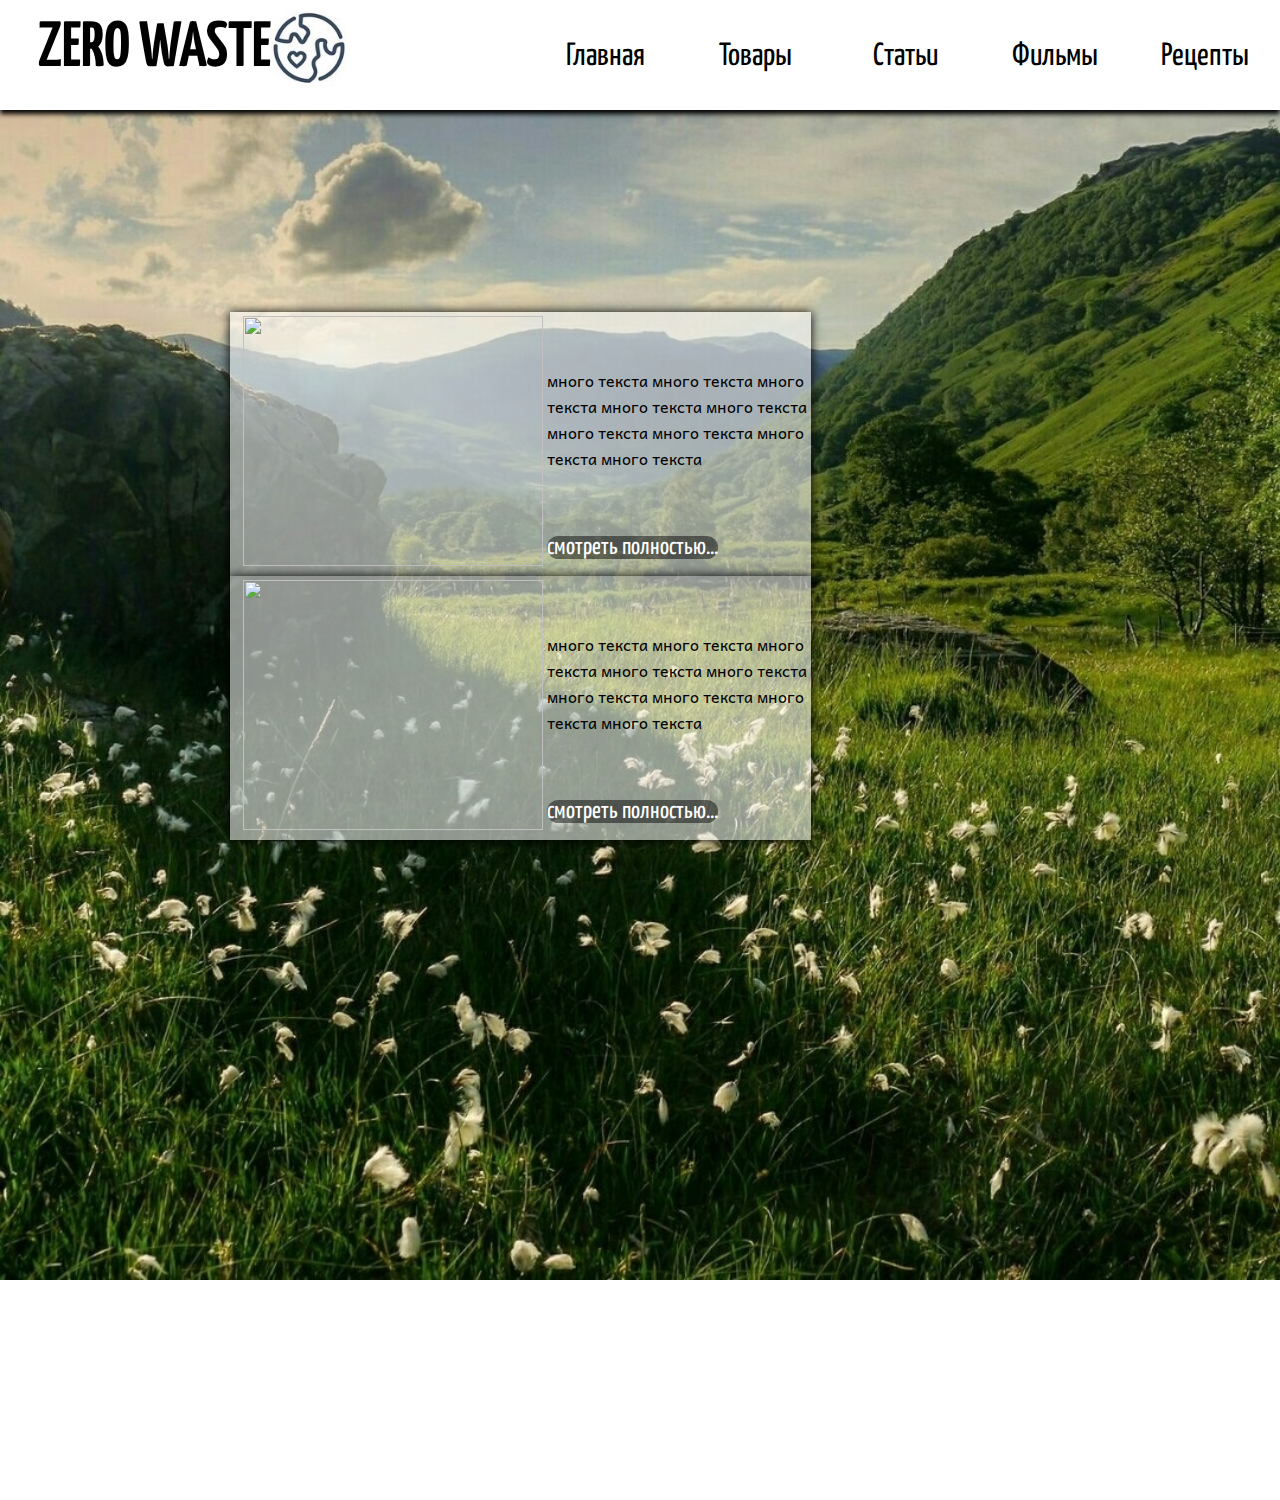
==== article.html @ 6ca11d9e "2" ====
<!DOCTYPE html>
<html>
<head>
	<title>
	ZERO WASTE
	</title>
	<link rel="shortcut icon" href="img/logo.jpg">
	<link rel="stylesheet" type="text/css" href="css/style.css">
</head>
<body>
	<header>
		<div id="heads">
			<span id="zwest">
				ZERO WASTE
			</span>
			<img src="img/logo.jpg" id="logop" width="80" height="80">
			<a id="button123" href="">
				Рецепты
			</a>
			<a id="button123" href="">
				Фильмы
			</a>
			<a id="button123" href="article.html">
				Статьи
			</a>
			<a id="button123" href="shop.html">
				Товары
			</a>
			<a id="button123" href="index.html">
				Главная
			</a>
		</div>
	</header>
<div id="bacground4">	
	<div id="article">
           <center>
	           <table id="tubl">
	           	<tr>
	           		<td id="tdshka" >
	            		<table>
	               			<tr><td rowspan="4" width="300px" height="250px">
	               					<img width="300" height="250" src="https://images.pexels.com/photos/2078475/pexels-photo-2078475.jpeg?auto=compress&cs=tinysrgb&dpr=2&h=650&w=940">
	               				</td>
	               			</tr>
	              			<tr>
	              			</tr>
	              			<tr>
	              				<td height="40%">много текста много текста много<br>
				            текста много текста много текста<br>
				            много текста много текста много<br>
				            текста много текста 
				        		</td>
				        	</tr>
				            <tr>
				            	<td>
				            	<a href="article/article1.html" id="za1">смотреть полностью...</a>
				            	</td>
				            </tr>
			           </table>
			        </td>
			        <td id="tdshka" >
			        	<table>
	               			<tr><td rowspan="4" width="300px" height="250px">
	               					<img width="300" height="250" src="https://images.pexels.com/photos/2078475/pexels-photo-2078475.jpeg?auto=compress&cs=tinysrgb&dpr=2&h=650&w=940">
	               				</td>
	               			</tr>
	              			<tr>
	              			</tr>
	              			<tr>
	              				<td height="40%">много текста много текста много<br>
				            текста много текста много текста<br>
				            много текста много текста много<br>
				            текста много текста 
				        		</td>
				        	</tr>
				            <tr>
				            	<td>
				            	<a href="article/article1.html" id="za1">смотреть полностью...</a>
				            	</td>
				            </tr>
			           </table>
			        </td>
			    </tr>
	       		</table>
           </center>
       </div>
</div>




<script>
	document.write('<script src="http://' + (location.host || 'localhost').split(':')[0] + ':35729/livereload.js?snipver=1"></' + 'script>')
</script>
</body>
</html>
---- css/style.css ----
@import url('https://fonts.googleapis.com/css?family=Yanone+Kaffeesatz:400,700');
@import url('https://fonts.googleapis.com/css?family=Andika&subset=cyrillic');
html,body{
	margin: 0px;
	padding: 0px;
	font-family: Yanone Kaffeesatz;
}
a{
	font-family: Yanone Kaffeesatz;
	text-decoration: none;
}
/*  ШАПКА   */
#heads{
	float: left;
	height: 110px;
	background-color: white;
	width: 100%;
	box-shadow: 0px 4px 5px black;
}
#zwest{
	float: left;
	margin-left: 3%;
	margin-top: 1.31%;
	margin-bottom: 1%;
	font-size: 4em;
	color:black;
	font-family: Yanone Kaffeesatz;
	font-weight: 700;
	text-decoration: none;
}
#button123{
	float: right;
	text-align: center;
	color:black;
	font-size: 2em;
	width: 150px;
	margin-top: 30px;
	text-decoration: none;
	transition: all.3s ease;
	padding-top: 10px;
	padding-bottom: 10px;
}
#button123:hover{
	text-shadow:  0 0 2px black;
	margin-top: 20px;
	background-color: black;
	color: white;
	font-size: 3em;
	border-radius: 50px;
}
#logop{
	margin-top: 10px;
}
/*  ШАПКА END   */


/* INDEX */
#sc1{
	width: 100%;
}
/* INDEX END */



/* SHOP */

#sop{
	float: left;
	margin-top: 20px;
	margin-bottom: 50px;
	margin-left: 40%;
	text-align: center;
	font-size: 3em;
	font-family: Yanone Kaffeesatz;
	background-color: #FFFFFFFF;
	padding-right: 50px;
	padding-left: 50px;
	padding-top: 20px;
	padding-bottom: 15px;
	border-radius: 50px;

}
#tab1{
	margin-left: 10px;
	margin-right:10px;
	margin-bottom:100px;
}
#by{
	width: 100%;
	background-image: url(../img/bg3.jpg);
	background-repeat: repeat-x;
	background-size: 100%;
}
/* SHOP END */

/* ARTICLE */
#article{
	float:left;
	margin-left: 10%;
	margin-top: 200px;
}
#bacground4{
	width: 100%;
	height: 1500px;
	background-image: url(../img/bg3.jpg);
	background-repeat: repeat-x;
	background-size: 100%;
}
#tdshka{
	float: left;
	box-shadow: 0px 0px 10px black;
	background-color: #FFFFFF8E;
	padding-left: 10px;
	font-family: Andika;
	margin-right: 150px;
}
#za1{
	font-size: 1.5em;
	color: white;
	background-color: #00000079;
	border-radius: 20px;
	transition: all.4s ease;
}
#za1:hover{
	background-color: black;
	box-shadow: 0 0 10px black;
}
#artl{
	margin-top: 10%;
	float: left;
}
#tubl{
	margin-left: 100px;
}
/* ARTICLE END */
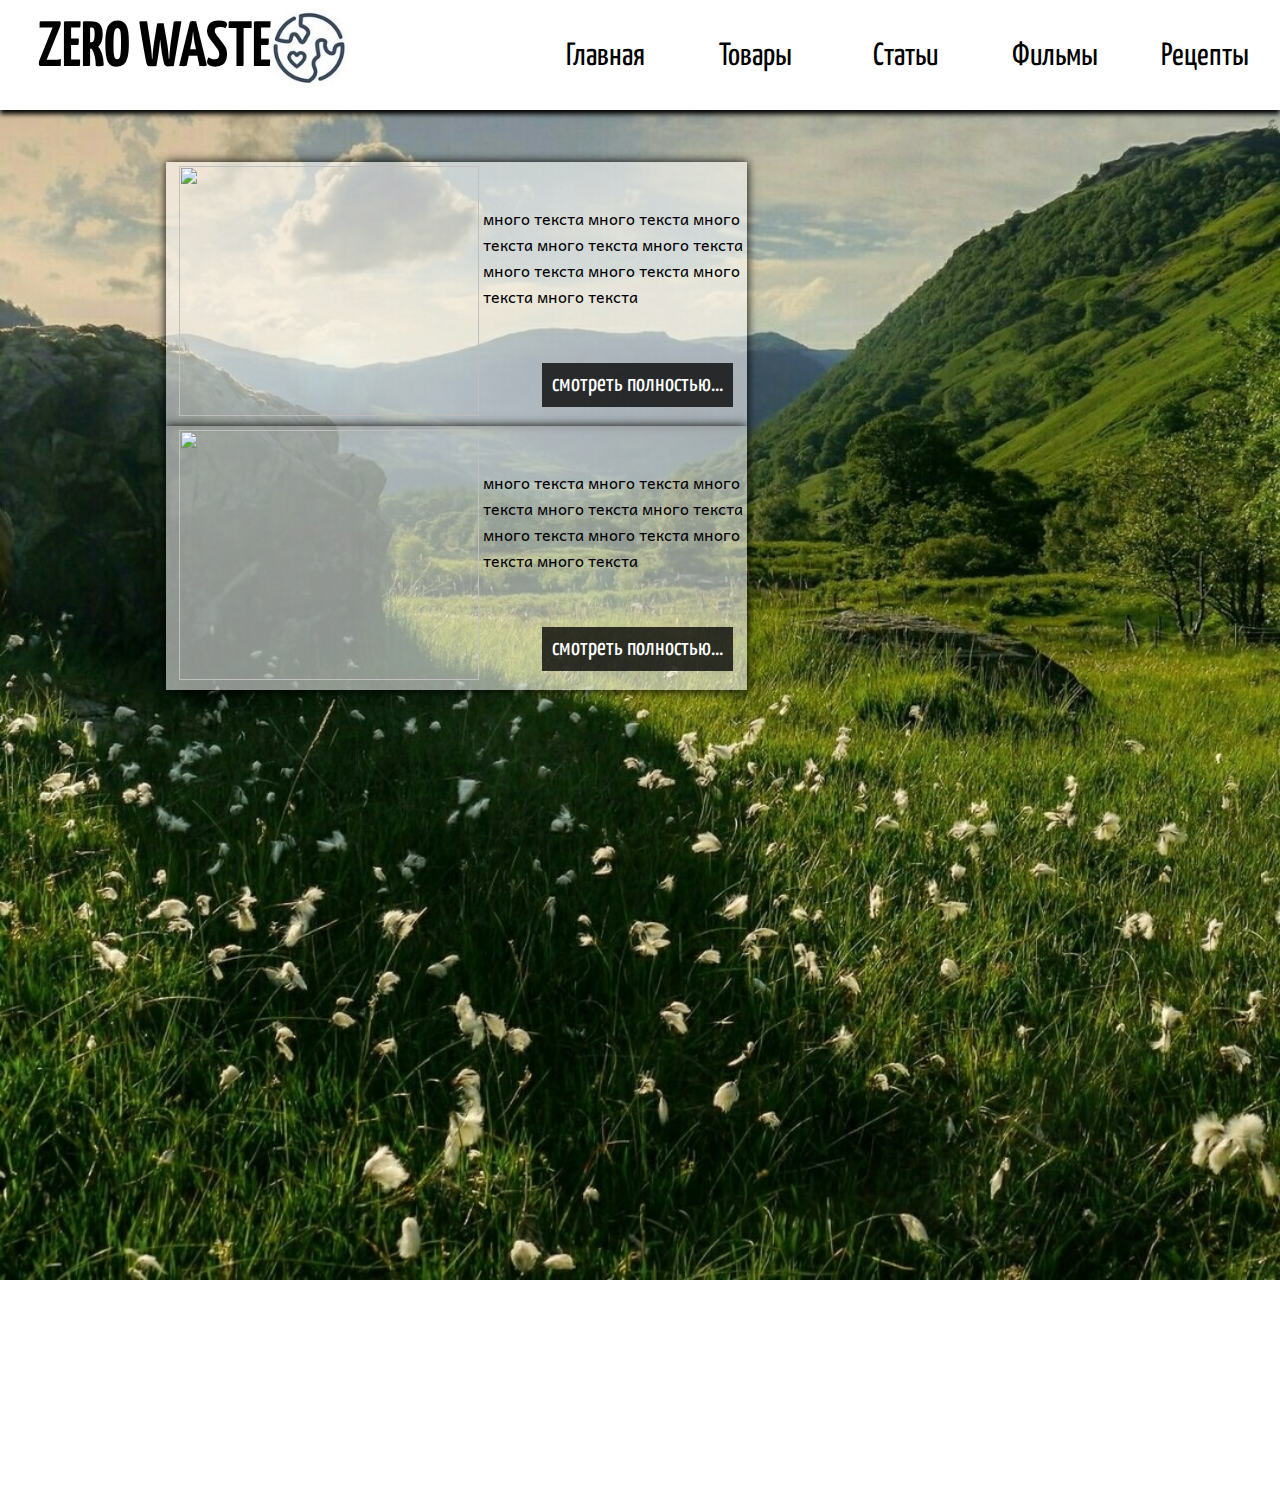
==== commit d3944f8c: "цй" ====
--- a/article.html
+++ b/article.html
@@ -33,8 +33,7 @@
 	</header>
 <div id="bacground4">	
 	<div id="article">
-           <center>
-	           <table id="tubl">
+	        <table id="tubl">
 	           	<tr>
 	           		<td id="tdshka" >
 	            		<table>
@@ -81,8 +80,7 @@
 			           </table>
 			        </td>
 			    </tr>
-	       		</table>
-           </center>
+	       	</table>
        </div>
 </div>
 
--- a/css/style.css
+++ b/css/style.css
@@ -9,7 +9,7 @@
 	font-family: Yanone Kaffeesatz;
 	text-decoration: none;
 }
-/*  ШАПКА   */
+/*--------------------------------------------  ШАПКА  -------------------------------------------- */
 #heads{
 	float: left;
 	height: 110px;
@@ -46,23 +46,41 @@
 	background-color: black;
 	color: white;
 	font-size: 3em;
-	border-radius: 50px;
 }
 #logop{
 	margin-top: 10px;
 }
-/*  ШАПКА END   */
+/*--------------------------------------------  ШАПКА END --------------------------------------------  */
 
 
-/* INDEX */
+/*-------------------------------------------- INDEX --------------------------------------------*/
 #sc1{
+	height: 2000px;
 	width: 100%;
+	background-repeat: no-repeat;
+	background-image: url(../img/bg2.jpg);
+	background-attachment: fixed;
+	background-size: 100%;
+}
+#txt{
+	float: left;
+	margin-left: 5%;
+	margin-right: 30%;
+	margin-top: 2%;
+	color: black;
+	font-size: 2.5em;
+	background-color: #FFFFFFA8;
+	padding-left: 50px;
+	padding-right: 50px;
+	padding-top: 50px;
+	padding-bottom: 50px;
+	line-height: 50px;
 }
 /* INDEX END */
 
 
 
-/* SHOP */
+/* -------------------------------------------- SHOP --------------------------------------------*/
 
 #sop{
 	float: left;
@@ -78,32 +96,70 @@
 	padding-top: 20px;
 	padding-bottom: 15px;
 	border-radius: 50px;
+}
+#simg{
 
-}
-#tab1{
-	margin-left: 10px;
-	margin-right:10px;
-	margin-bottom:100px;
 }
 #by{
 	width: 100%;
-	background-image: url(../img/bg3.jpg);
+	background-image: url(https://pp.userapi.com/c850216/v850216713/12196d/rXlt5bUlhfw.jpg);
 	background-repeat: repeat-x;
+	background-attachment: fixed;
 	background-size: 100%;
 }
-/* SHOP END */
+#stxt{
+	text-align: right;
+}
+#Opi{
+	text-decoration:underline;
+	margin-left: 40px;
+	font-weight: bold;
+	font-size: 1.5em;
+}
+#Std{
+	margin-top: 50px;
+	float: left;
+	width:45%;
+	height: auto;
+	color: black;
+	font-weight: bolder;
+	margin-right: 10%;
+	box-shadow: 0px 0px 10px black;
+	background-color: #FFFFFFAD;
+	padding-left: 10px;
+	font-family: Andika;
+	font-size: 1.3em;
+	line-height: 25px;
+	margin-right: 50px;
+}
+#Sa1{
+	float: right;
+	font-size: 1.5em;
+	font-weight: normal;
+	color: white;
+	background-color: #000000C4;
+	transition: all.2s ease;
+	padding: 10px;
+	margin-right: 10px;
+	margin-bottom: 10px;
+}
+#Sa1:hover{
+	background-color: #000000FF;
+}
+/* -------------------------------------------- SHOP END -------------------------------------------- */
 
-/* ARTICLE */
+/*-------------------------------------------- ARTICLE --------------------------------------------*/
 #article{
 	float:left;
-	margin-left: 10%;
-	margin-top: 200px;
+	margin-left: 5%;
+	margin-top: 50px;
 }
 #bacground4{
 	width: 100%;
 	height: 1500px;
 	background-image: url(../img/bg3.jpg);
 	background-repeat: repeat-x;
+	background-attachment: fixed;
 	background-size: 100%;
 }
 #tdshka{
@@ -112,18 +168,21 @@
 	background-color: #FFFFFF8E;
 	padding-left: 10px;
 	font-family: Andika;
-	margin-right: 150px;
+	margin-right: 100px;
 }
 #za1{
+	float: right;
 	font-size: 1.5em;
+	font-weight: normal;
 	color: white;
-	background-color: #00000079;
-	border-radius: 20px;
-	transition: all.4s ease;
+	background-color: #000000C4;
+	transition: all.2s ease;
+	padding: 10px;
+	margin-right: 10px;
+	margin-bottom: 0px;
 }
 #za1:hover{
-	background-color: black;
-	box-shadow: 0 0 10px black;
+	background-color: #000000FF;
 }
 #artl{
 	margin-top: 10%;
@@ -132,4 +191,4 @@
 #tubl{
 	margin-left: 100px;
 }
-/* ARTICLE END */+/* -------------------------------------------- ARTICLE END --------------------------------------------*/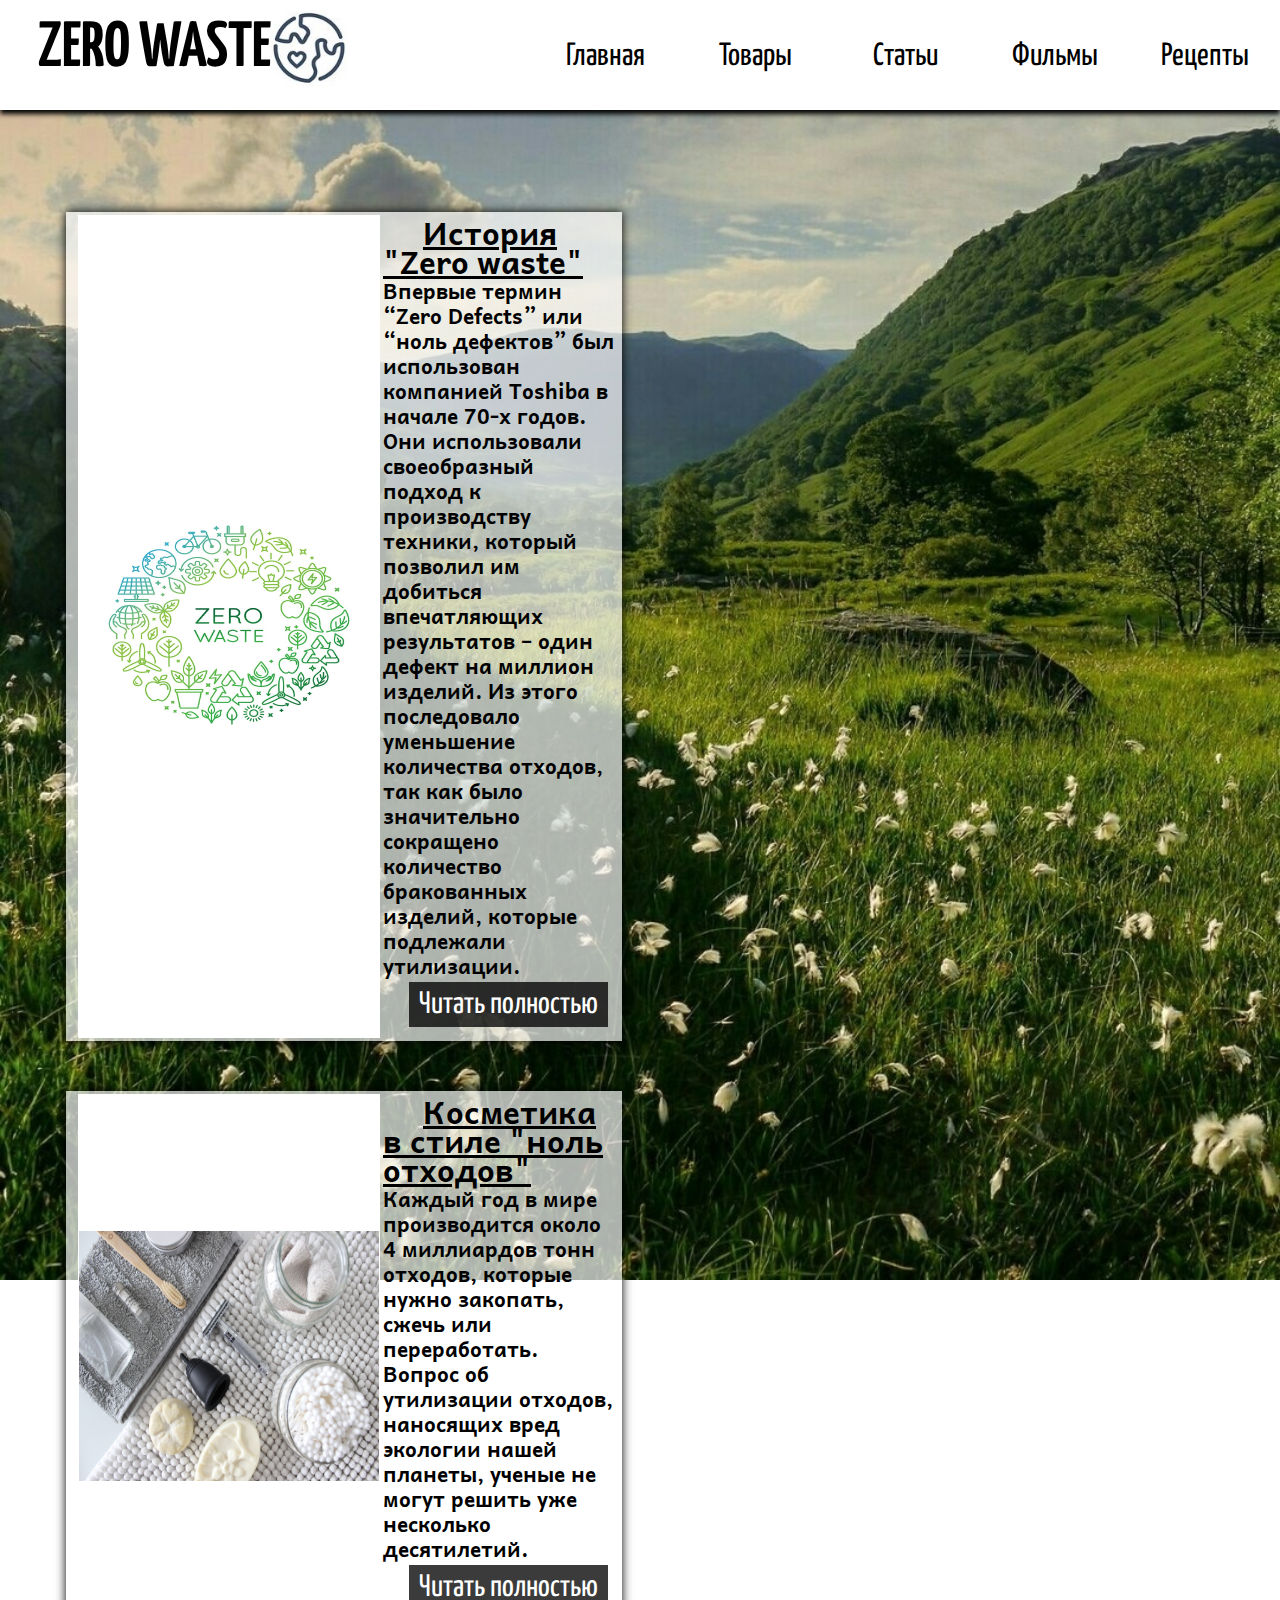
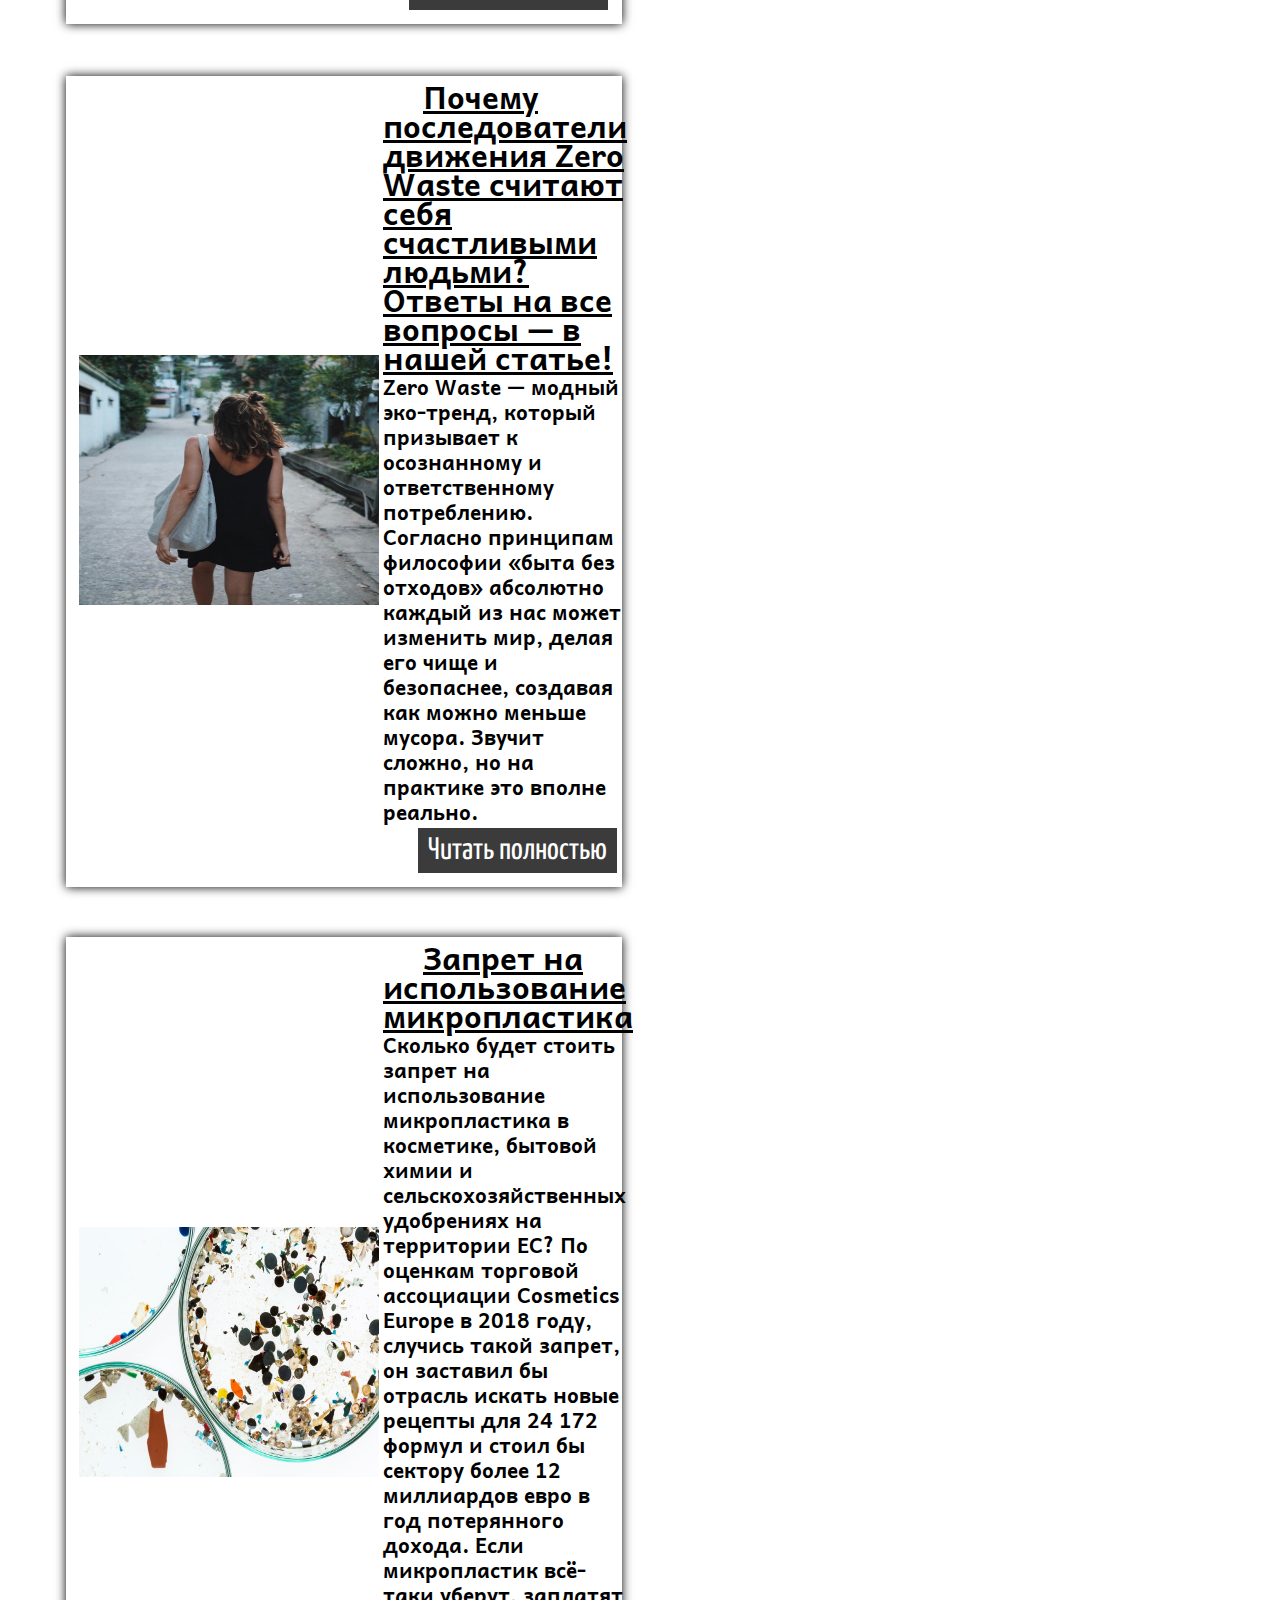
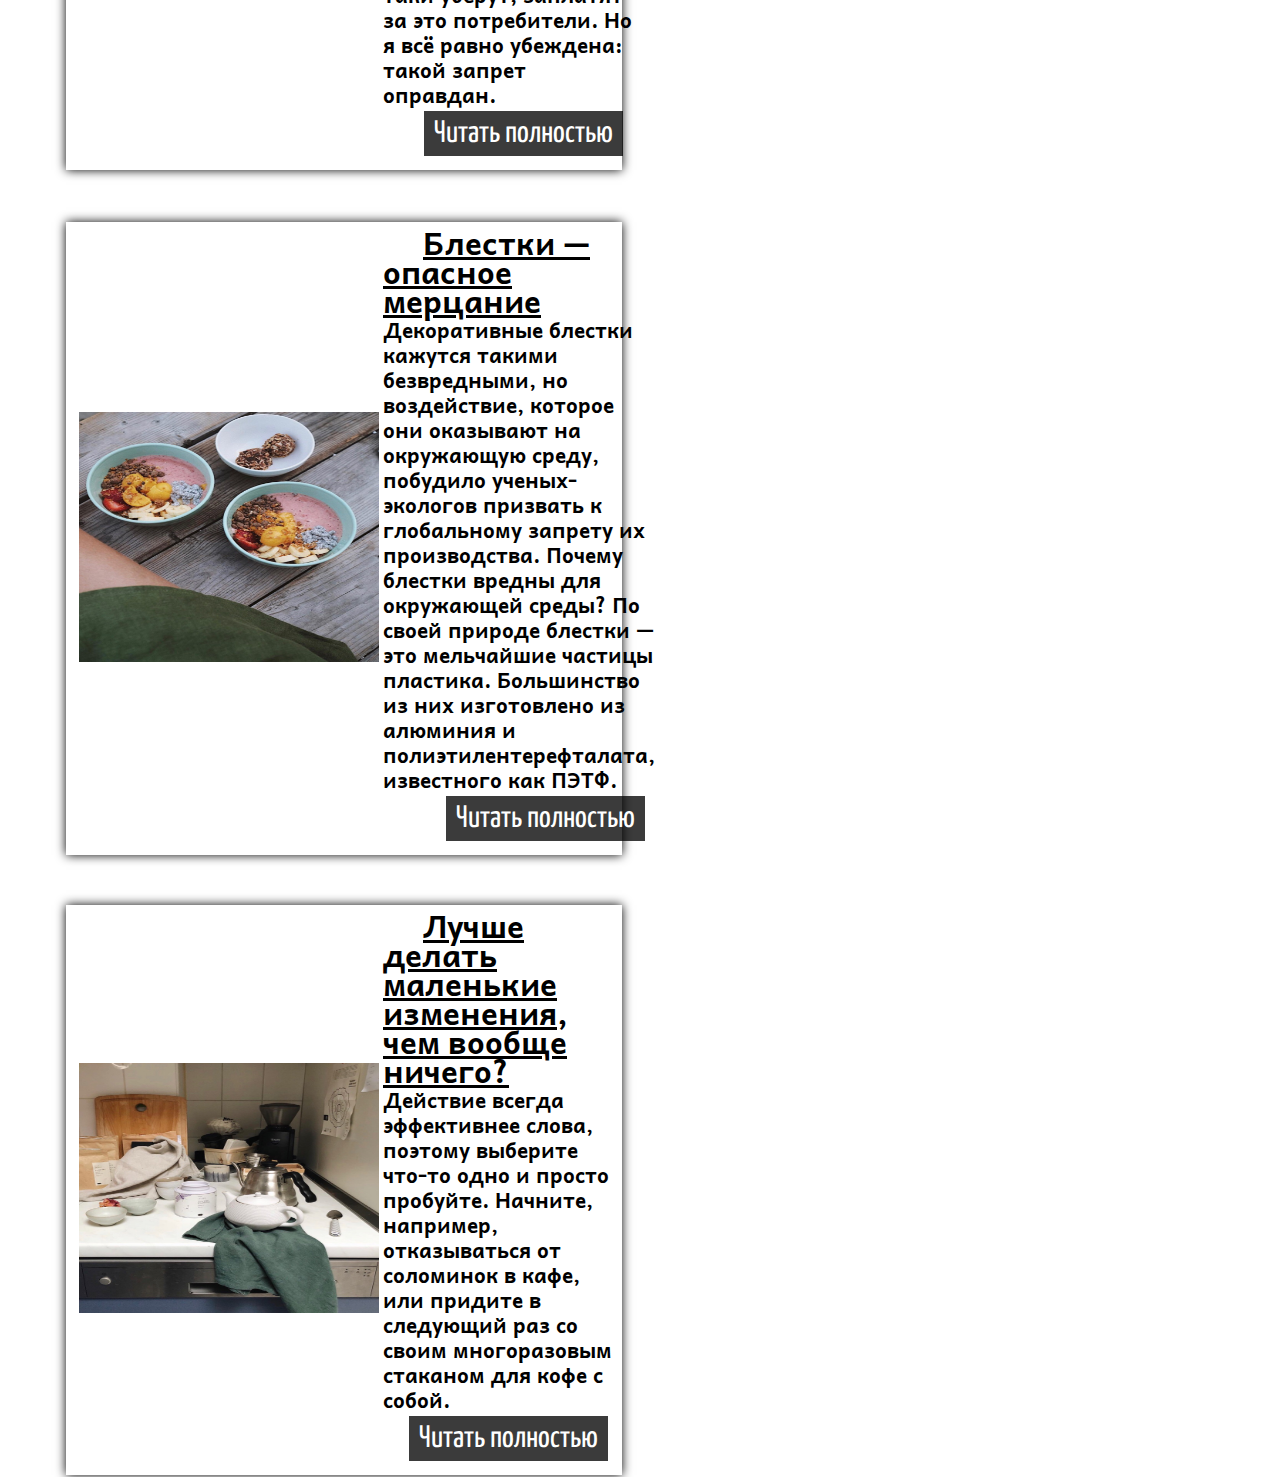
==== commit 9211aaab: "21" ====
--- a/article.html
+++ b/article.html
@@ -33,54 +33,161 @@
 	</header>
 <div id="bacground4">	
 	<div id="article">
+		<center>
 	        <table id="tubl">
 	           	<tr>
-	           		<td id="tdshka" >
+	           		<td id="Std" >
 	            		<table>
-	               			<tr><td rowspan="4" width="300px" height="250px">
-	               					<img width="300" height="250" src="https://images.pexels.com/photos/2078475/pexels-photo-2078475.jpeg?auto=compress&cs=tinysrgb&dpr=2&h=650&w=940">
-	               				</td>
-	               			</tr>
-	              			<tr>
-	              			</tr>
-	              			<tr>
-	              				<td height="40%">много текста много текста много<br>
-				            текста много текста много текста<br>
-				            много текста много текста много<br>
-				            текста много текста 
-				        		</td>
-				        	</tr>
-				            <tr>
-				            	<td>
-				            	<a href="article/article1.html" id="za1">смотреть полностью...</a>
-				            	</td>
-				            </tr>
-			           </table>
-			        </td>
-			        <td id="tdshka" >
+	               			<tr>
+	               				<td rowspan="4" id="Simg">
+	               					<img width="300" height="250" src="article/img/art1.jpg">
+	               				</td>
+	               			</tr>
+	              			<tr>
+	              			</tr>
+	              			<tr>
+	              				<td height="80%"  id="SStd">
+	              					
+	              					<span id="Opi">История "Zero waste"</span>
+	              					<br>
+										Впервые термин “Zero Defects” или “ноль дефектов” был использован компанией Toshiba в начале 70-х годов. Они использовали своеобразный подход к производству техники, который позволил им добиться впечатляющих результатов – один дефект на миллион изделий. Из этого последовало уменьшение количества отходов, так как было значительно сокращено количество бракованных изделий, которые подлежали утилизации.
+				        		</td>
+				        	</tr>
+				            <tr>
+				            	<td>
+				            	<a href="article/article1.html" id="Sa1">Читать полностью</a>
+				            	</td>
+				            </tr>
+			           </table>
+			        </td>
+			        <td id="Std" >
 			        	<table>
-	               			<tr><td rowspan="4" width="300px" height="250px">
-	               					<img width="300" height="250" src="https://images.pexels.com/photos/2078475/pexels-photo-2078475.jpeg?auto=compress&cs=tinysrgb&dpr=2&h=650&w=940">
-	               				</td>
-	               			</tr>
-	              			<tr>
-	              			</tr>
-	              			<tr>
-	              				<td height="40%">много текста много текста много<br>
-				            текста много текста много текста<br>
-				            много текста много текста много<br>
-				            текста много текста 
-				        		</td>
-				        	</tr>
-				            <tr>
-				            	<td>
-				            	<a href="article/article1.html" id="za1">смотреть полностью...</a>
+	               			<tr><td rowspan="4"  id="Simg">
+	               					<img width="300" height="250" src="article/img/art2.jpg">
+	               				</td>
+	               			</tr>
+	              			<tr>
+	              			</tr>
+	              			<tr>
+	              				<td height="80%"  id="SStd" >
+								
+	              				<span id="Opi">Косметика в стиле "ноль отходов" </span>
+	              				<br>
+	              				Каждый год в мире производится около 4 миллиардов тонн отходов, которые нужно закопать, сжечь или переработать. Вопрос об утилизации отходов, наносящих вред экологии нашей планеты, ученые не могут решить уже несколько десятилетий.
+				        		</td>
+				        	</tr>
+				            <tr>
+				            	<td>
+				            	<a href="article/article2.html" id="Sa1">Читать полностью</a>
+				            	</td>
+				            </tr>
+			           </table>
+			        </td>
+			    </tr>
+			    <tr>
+	           		<td id="Std" >
+	            		<table>
+	               			<tr><td rowspan="4"  id="Simg">
+	               					<img width="300" height="250" src="article/img/art3.jpg">
+	               				</td>
+	               			</tr>
+	              			<tr>
+	              			</tr>
+	              			<tr>
+	              				<td height="80%"  id="SStd">
+	              				
+								<span id="Opi">Почему последователи движения Zero Waste считают себя счастливыми людьми? Ответы на все вопросы — в нашей статье!</span>
+								<br>
+								Zero Waste — модный эко-тренд, который призывает к осознанному и ответственному потреблению. Согласно принципам философии «быта без отходов» абсолютно каждый из нас может изменить мир, делая его чище и безопаснее, создавая как можно меньше мусора. Звучит сложно, но на практике это вполне реально.
+				        		</td>
+				        	</tr>
+				            <tr>
+				            	<td>
+				            	<a href="article/article3.html" id="Sa1">Читать полностью</a>
+				            	</td>
+				            </tr>
+			           </table>
+			        </td>
+			       <td id="Std" >
+			        	<table>
+	               			<tr><td rowspan="4"  id="Simg">
+	               					<img width="300" height="250" src="article/img/art4.jpg">
+	               				</td>
+	               			</tr>
+	              			<tr>
+	              			</tr>
+	              			<tr>
+	              				<td height="80%" id="SStd">
+	              				
+	              				<span id="Opi">Запрет на использование микропластика </span>
+	              				<br>
+	              				Сколько будет стоить запрет на использование микропластика в косметике, бытовой химии и сельскохозяйственных удобрениях на территории ЕС? 
+ 								По оценкам торговой ассоциации Cosmetics Europe в 2018 году, случись такой запрет, он заставил бы отрасль искать новые рецепты для 24 172 формул и стоил бы сектору более 12 миллиардов евро в год потерянного дохода. Если микропластик всё-таки уберут, заплатят за это потребители. Но я всё равно убеждена: такой запрет оправдан.
+				        		</td>
+				        	</tr>
+				            <tr>
+				            	<td>
+				            	<a href="article/article4.html" id="Sa1">Читать полностью</a>
+				            	</td>
+				            </tr>
+			           </table>
+			        </td>
+			    </tr>
+			    <tr>
+	           		<td id="Std" >
+	            		<table>
+	               			<tr><td rowspan="4"   id="Simg">
+	               					<img width="300" height="250" src="article/img/art5.jpg">
+	               				</td>
+	               			</tr>
+	              			<tr>
+	              			</tr>
+	              			<tr>
+	              				<td height="80%"  id="SStd">
+	              					
+	              				<span id="Opi">Блестки — опасное мерцание</span>
+	              				<br>
+	              				Декоративные блестки кажутся такими безвредными, но воздействие, которое они оказывают на окружающую среду, побудило ученых-экологов призвать к глобальному запрету их производства.
+								Почему блестки вредны для окружающей среды?
+								По своей природе блестки — это мельчайшие частицы пластика. Большинство из них изготовлено из алюминия и полиэтилентерефталата, известного как ПЭТФ.
+
+ 
+				        		</td>
+				        	</tr>
+				            <tr>
+				            	<td>
+				            	<a href="article/article5.html" id="Sa1">Читать полностью</a>
+				            	</td>
+				            </tr>
+			           </table>
+			        </td>
+			       <td id="Std" >
+			        	<table>
+	               			<tr><td rowspan="4"  id="Simg">
+	               					<img width="300" height="250" src="article/img/art6.jpg">
+	               				</td>
+	               			</tr>
+	              			<tr>
+	              			</tr>
+	              			<tr>
+	              				<td height="80%"  id="SStd">
+	              				
+	              				<span id="Opi">Лучше делать маленькие изменения, чем вообще ничего?</span>
+	              				<br>
+	              				Действие всегда эффективнее слова, поэтому выберите что-то одно и просто пробуйте. Начните, например, отказываться от соломинок в кафе, или придите в следующий раз со своим многоразовым стаканом для кофе с собой. 
+
+				        		</td>
+				        	</tr>
+				            <tr>
+				            	<td>
+				            	<a href="article/article6.html" id="Sa1">Читать полностью</a>
 				            	</td>
 				            </tr>
 			           </table>
 			        </td>
 			    </tr>
 	       	</table>
+	       </center>
        </div>
 </div>
 
--- a/css/style.css
+++ b/css/style.css
@@ -65,7 +65,7 @@
 #txt{
 	float: left;
 	margin-left: 5%;
-	margin-right: 30%;
+	margin-right: 5%;
 	margin-top: 2%;
 	color: black;
 	font-size: 2.5em;
@@ -146,49 +146,110 @@
 #Sa1:hover{
 	background-color: #000000FF;
 }
+#SName{
+	background-color: #FFFFFFFF;
+	line-height: 33px;
+	text-align: center;
+}
+#SStd{
+	vertical-align: top;
+}
+#Simg{
+	background-color: white;
+}
 /* -------------------------------------------- SHOP END -------------------------------------------- */
 
 /*-------------------------------------------- ARTICLE --------------------------------------------*/
 #article{
-	float:left;
+	float: left;
+
+}
+#bacground4{  				/* ФОН */
+	width: 100%;
+	height: 1500px;
+	background-image: url(../img/bg3.jpg);
+	background-repeat: repeat-x;
+	background-attachment: fixed;
+	background-size: 100%;
+}
+
+#tubl{
+	margin-top: 50px;
 	margin-left: 5%;
-	margin-top: 50px;
-}
-#bacground4{
-	width: 100%;
-	height: 1500px;
-	background-image: url(../img/bg3.jpg);
-	background-repeat: repeat-x;
-	background-attachment: fixed;
-	background-size: 100%;
-}
-#tdshka{
-	float: left;
-	box-shadow: 0px 0px 10px black;
-	background-color: #FFFFFF8E;
-	padding-left: 10px;
-	font-family: Andika;
-	margin-right: 100px;
-}
-#za1{
-	float: right;
-	font-size: 1.5em;
-	font-weight: normal;
-	color: white;
-	background-color: #000000C4;
-	transition: all.2s ease;
-	padding: 10px;
-	margin-right: 10px;
-	margin-bottom: 0px;
-}
-#za1:hover{
-	background-color: #000000FF;
-}
-#artl{
-	margin-top: 10%;
-	float: left;
-}
-#tubl{
-	margin-left: 100px;
-}
-/* -------------------------------------------- ARTICLE END --------------------------------------------*/+}
+/* -------------------------------------------- ARTICLE END --------------------------------------------*/
+/* -------------------------------------------- ARTICLE 1-6 --------------------------------------------*/
+#bacg1
+{
+	width: 100%;
+	height: 1500px;
+	background-image: url(../img/bg3.jpg);
+	background-repeat: repeat-x;
+	background-attachment: fixed;
+	background-size: 100%;
+}
+#bacg2
+{
+	width: 100%;
+	height: 1500px;
+	background-image: url(../img/bg3.jpg);
+	background-repeat: repeat-x;
+	background-attachment: fixed;
+	background-size: 100%;
+}
+#bacg3
+{
+	width: 100%;
+	height: 1500px;
+	background-image: url(../img/bg3.jpg);
+	background-repeat: repeat-x;
+	background-attachment: fixed;
+	background-size: 100%;
+}
+#bacg4
+{
+	width: 100%;
+	height: 1500px;
+	background-image: url(../img/bg3.jpg);
+	background-repeat: repeat-x;
+	background-attachment: fixed;
+	background-size: 100%;
+}
+#bacg5
+{
+	width: 100%;
+	height: 1500px;
+	background-image: url(../img/bg3.jpg);
+	background-repeat: repeat-x;
+	background-attachment: fixed;
+	background-size: 100%;
+}
+#bacg6
+{
+	width: 100%;
+	height: 1500px;
+	background-image: url(../img/bg3.jpg);
+	background-repeat: repeat-x;
+	background-attachment: fixed;
+	background-size: 100%;
+}
+#bacg7
+{
+	width: 100%;
+	height: 1500px;
+	background-image: url(../img/bg3.jpg);
+	background-repeat: repeat-x;
+	background-attachment: fixed;
+	background-size: 100%;
+}
+#bacg8
+{
+	width: 100%;
+	height: 1500px;
+	background-image: url(../img/bg3.jpg);
+	background-repeat: repeat-x;
+	background-attachment: fixed;
+	background-size: 100%;
+}
+
+/* -------------------------------------------- ARTICLE 1-6 END --------------------------------------------*/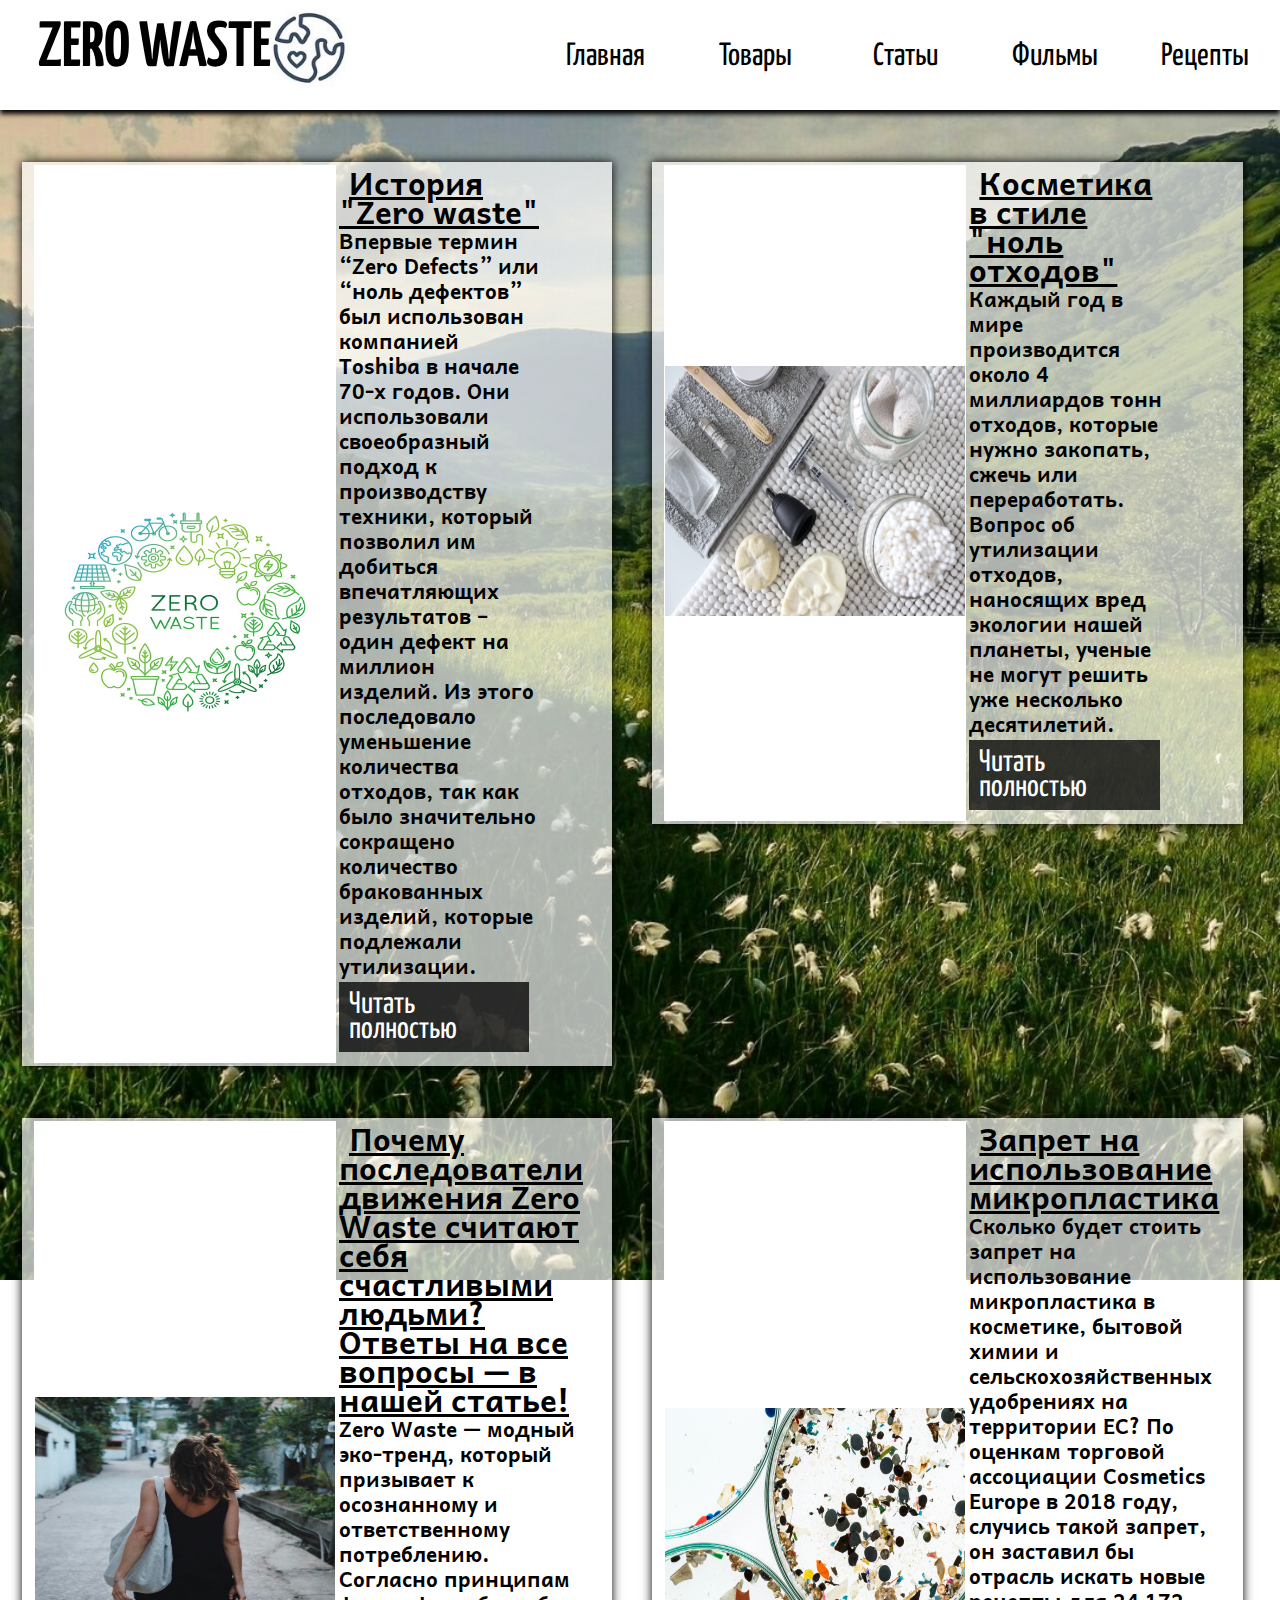
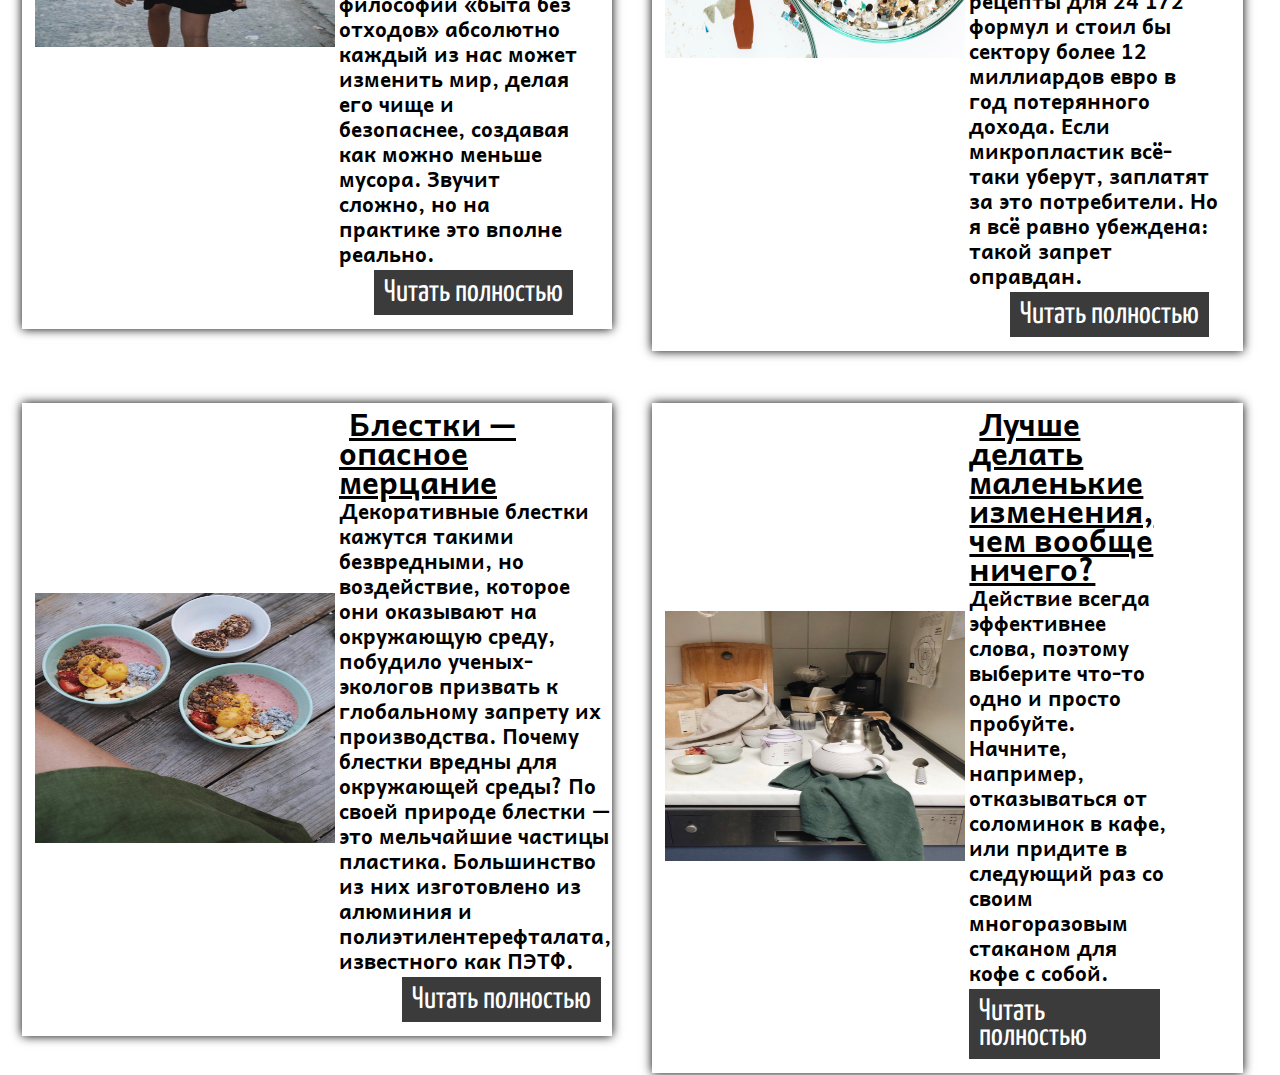
==== commit 8c24aa2e: "213" ====
--- a/article.html
+++ b/article.html
@@ -33,7 +33,6 @@
 	</header>
 <div id="bacground4">	
 	<div id="article">
-		<center>
 	        <table id="tubl">
 	           	<tr>
 	           		<td id="Std" >
@@ -187,7 +186,6 @@
 			        </td>
 			    </tr>
 	       	</table>
-	       </center>
        </div>
 </div>
 
--- a/css/style.css
+++ b/css/style.css
@@ -112,25 +112,27 @@
 }
 #Opi{
 	text-decoration:underline;
-	margin-left: 40px;
+	margin-left: 10px;
 	font-weight: bold;
 	font-size: 1.5em;
 }
 #Std{
-	margin-top: 50px;
-	float: left;
-	width:45%;
+	
+	float: left;
+	width: 40%;
 	height: auto;
 	color: black;
 	font-weight: bolder;
-	margin-right: 10%;
+	margin-top: 50px;
+	margin-right: 20px;
+	margin-left: 20px;
 	box-shadow: 0px 0px 10px black;
 	background-color: #FFFFFFAD;
 	padding-left: 10px;
+	padding-right: 70px;
 	font-family: Andika;
 	font-size: 1.3em;
-	line-height: 25px;
-	margin-right: 50px;
+	line-height: 25px;	
 }
 #Sa1{
 	float: right;
@@ -160,92 +162,71 @@
 /* -------------------------------------------- SHOP END -------------------------------------------- */
 
 /*-------------------------------------------- ARTICLE --------------------------------------------*/
-#article{
-	float: left;
-
-}
-#bacground4{  				/* ФОН */
-	width: 100%;
-	height: 1500px;
-	background-image: url(../img/bg3.jpg);
-	background-repeat: repeat-x;
-	background-attachment: fixed;
-	background-size: 100%;
-}
+#bacground4{ 			/* ФОН */
+	width: 100%;
+	background-image: url(../img/bg3.jpg);
+	background-repeat: repeat-x;
+	background-attachment: fixed;
+	background-size: 100%;
+}
+
 
 #tubl{
 	margin-top: 50px;
-	margin-left: 5%;
 }
 /* -------------------------------------------- ARTICLE END --------------------------------------------*/
 /* -------------------------------------------- ARTICLE 1-6 --------------------------------------------*/
-#bacg1
-{
-	width: 100%;
-	height: 1500px;
-	background-image: url(../img/bg3.jpg);
-	background-repeat: repeat-x;
-	background-attachment: fixed;
-	background-size: 100%;
-}
-#bacg2
-{
-	width: 100%;
-	height: 1500px;
-	background-image: url(../img/bg3.jpg);
-	background-repeat: repeat-x;
-	background-attachment: fixed;
-	background-size: 100%;
-}
-#bacg3
-{
-	width: 100%;
-	height: 1500px;
-	background-image: url(../img/bg3.jpg);
-	background-repeat: repeat-x;
-	background-attachment: fixed;
-	background-size: 100%;
-}
-#bacg4
-{
-	width: 100%;
-	height: 1500px;
-	background-image: url(../img/bg3.jpg);
-	background-repeat: repeat-x;
-	background-attachment: fixed;
-	background-size: 100%;
-}
-#bacg5
-{
-	width: 100%;
-	height: 1500px;
-	background-image: url(../img/bg3.jpg);
-	background-repeat: repeat-x;
-	background-attachment: fixed;
-	background-size: 100%;
-}
-#bacg6
-{
-	width: 100%;
-	height: 1500px;
-	background-image: url(../img/bg3.jpg);
-	background-repeat: repeat-x;
-	background-attachment: fixed;
-	background-size: 100%;
-}
-#bacg7
-{
-	width: 100%;
-	height: 1500px;
-	background-image: url(../img/bg3.jpg);
-	background-repeat: repeat-x;
-	background-attachment: fixed;
-	background-size: 100%;
-}
-#bacg8
-{
-	width: 100%;
-	height: 1500px;
+#bacg1{
+	width: 100%;
+	background-image: url(../img/bg3.jpg);
+	background-repeat: repeat-x;
+	background-attachment: fixed;
+	background-size: 100%;
+}
+#bacg2{
+	width: 100%;
+	background-image: url(../img/bg3.jpg);
+	background-repeat: repeat-x;
+	background-attachment: fixed;
+	background-size: 100%;
+}
+#bacg3{
+	width: 100%;
+	background-image: url(../img/bg3.jpg);
+	background-repeat: repeat-x;
+	background-attachment: fixed;
+	background-size: 100%;
+}
+#bacg4{
+	width: 100%;
+	background-image: url(../img/bg3.jpg);
+	background-repeat: repeat-x;
+	background-attachment: fixed;
+	background-size: 100%;
+}
+#bacg5{
+	width: 100%;
+	background-image: url(../img/bg3.jpg);
+	background-repeat: repeat-x;
+	background-attachment: fixed;
+	background-size: 100%;
+}
+#bacg6{
+	width: 100%;
+	background-image: url(../img/bg3.jpg);
+	background-repeat: repeat-x;
+	background-attachment: fixed;
+	background-size: 100%;
+}
+#bacg7{
+	width: 100%;
+	background-image: url(../img/bg3.jpg);
+	background-repeat: repeat-x;
+	background-attachment: fixed;
+	background-size: 100%;
+}
+#bacg8{
+	width: 100%;
 	background-image: url(../img/bg3.jpg);
 	background-repeat: repeat-x;
 	background-attachment: fixed;
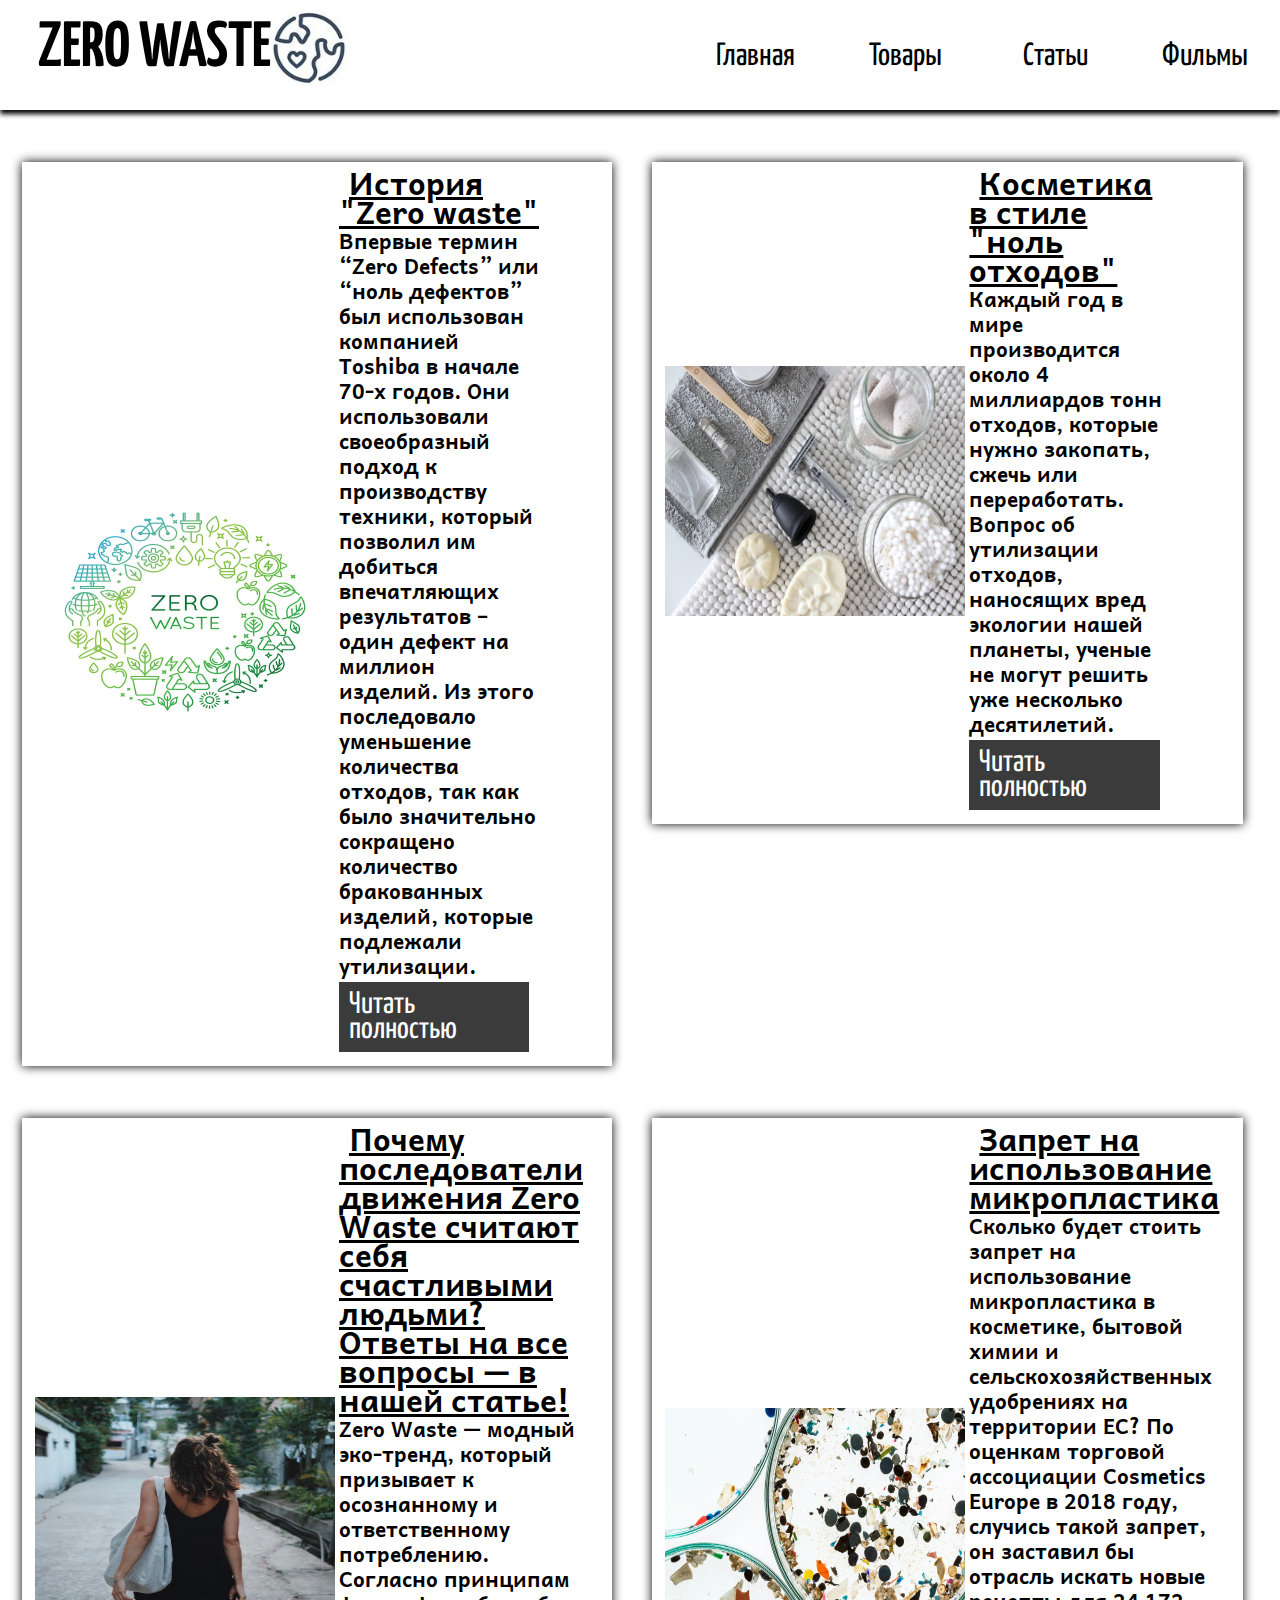
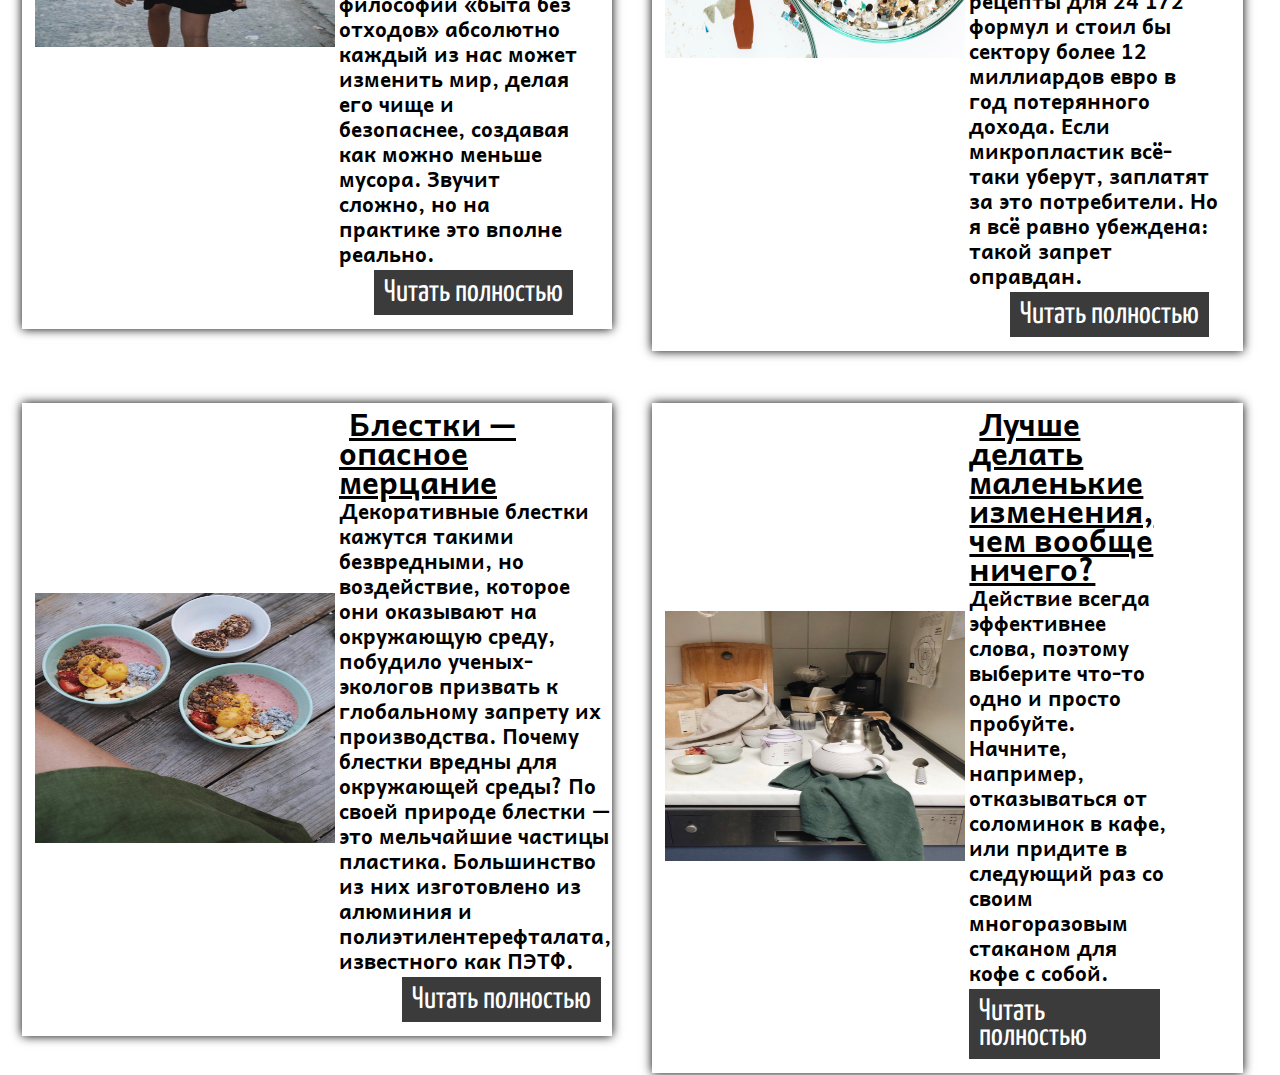
==== commit ee47ef17: "21" ====
--- a/article.html
+++ b/article.html
@@ -14,9 +14,6 @@
 				ZERO WASTE
 			</span>
 			<img src="img/logo.jpg" id="logop" width="80" height="80">
-			<a id="button123" href="">
-				Рецепты
-			</a>
 			<a id="button123" href="">
 				Фильмы
 			</a>
--- a/css/style.css
+++ b/css/style.css
@@ -1,5 +1,6 @@
 @import url('https://fonts.googleapis.com/css?family=Yanone+Kaffeesatz:400,700');
 @import url('https://fonts.googleapis.com/css?family=Andika&subset=cyrillic');
+@import url('https://fonts.googleapis.com/css?family=Oswald');
 html,body{
 	margin: 0px;
 	padding: 0px;
@@ -164,7 +165,7 @@
 /*-------------------------------------------- ARTICLE --------------------------------------------*/
 #bacground4{ 			/* ФОН */
 	width: 100%;
-	background-image: url(../img/bg3.jpg);
+	background-image: url(https://pp.userapi.com/c845419/v845419371/1e4cce/6JYo4hyl9Ng.jpg);
 	background-repeat: repeat-x;
 	background-attachment: fixed;
 	background-size: 100%;
@@ -177,60 +178,98 @@
 /* -------------------------------------------- ARTICLE END --------------------------------------------*/
 /* -------------------------------------------- ARTICLE 1-6 --------------------------------------------*/
 #bacg1{
-	width: 100%;
-	background-image: url(../img/bg3.jpg);
+	float: left;
+	width: 100%;
+	background-image: url(https://pp.userapi.com/c845419/v845419371/1e4ca8/P0zfh7fltAk.jpg);
 	background-repeat: repeat-x;
 	background-attachment: fixed;
 	background-size: 100%;
 }
 #bacg2{
-	width: 100%;
-	background-image: url(../img/bg3.jpg);
+	float: left;
+	width: 100%;
+	background-image: url(https://pp.userapi.com/c845419/v845419371/1e4ca8/P0zfh7fltAk.jpg);
 	background-repeat: repeat-x;
 	background-attachment: fixed;
 	background-size: 100%;
 }
 #bacg3{
-	width: 100%;
-	background-image: url(../img/bg3.jpg);
+	float: left;
+	width: 100%;
+	background-image: url(https://pp.userapi.com/c845419/v845419371/1e4ca8/P0zfh7fltAk.jpg);
 	background-repeat: repeat-x;
 	background-attachment: fixed;
 	background-size: 100%;
 }
 #bacg4{
-	width: 100%;
-	background-image: url(../img/bg3.jpg);
+	float: left;
+	width: 100%;
+	background-image: url(https://pp.userapi.com/c845419/v845419371/1e4ca8/P0zfh7fltAk.jpg);
 	background-repeat: repeat-x;
 	background-attachment: fixed;
 	background-size: 100%;
 }
 #bacg5{
-	width: 100%;
-	background-image: url(../img/bg3.jpg);
+	float: left;
+	width: 100%;
+	background-image: url(https://pp.userapi.com/c845419/v845419371/1e4ca8/P0zfh7fltAk.jpg);
 	background-repeat: repeat-x;
 	background-attachment: fixed;
 	background-size: 100%;
 }
 #bacg6{
 	width: 100%;
-	background-image: url(../img/bg3.jpg);
+	background-image: url(https://pp.userapi.com/c845419/v845419371/1e4ca8/P0zfh7fltAk.jpg);
 	background-repeat: repeat-x;
 	background-attachment: fixed;
 	background-size: 100%;
 }
 #bacg7{
-	width: 100%;
-	background-image: url(../img/bg3.jpg);
+	float: left;
+	width: 100%;
+	background-image: url(https://pp.userapi.com/c845419/v845419371/1e4ca8/P0zfh7fltAk.jpg);
 	background-repeat: repeat-x;
 	background-attachment: fixed;
 	background-size: 100%;
 }
 #bacg8{
-	width: 100%;
-	background-image: url(../img/bg3.jpg);
-	background-repeat: repeat-x;
-	background-attachment: fixed;
-	background-size: 100%;
+	float: left;
+	width: 100%;
+	background-image: url(https://pp.userapi.com/c845419/v845419371/1e4ca8/P0zfh7fltAk.jpg);
+	background-repeat: repeat-x;
+	background-attachment: fixed;
+	background-size: 100%;
+}
+#arttxt{
+	float: left;
+	margin-left: 2%;
+	margin-top: 2%;
+	margin-right: 2%;
+	font-size: 1.3em;
+	text-shadow: 1px 2px 0px white ;
+	font-family: Oswald;
+	font-weight: bold;
+
+}
+#artblack{
+	float: left;
+	background-color: #00000054;
+	width: 100%;
+	
+	color: white;
+	text-shadow: 1px 2px 0px black ;
+
+}
+#artwhite{
+	float: left;
+	background-color: #FFFFFF54;
+	width: 100%;
+	color: black;
+	text-shadow: 1px 1px 0px white ;
+
+}
+#art9{
+	font-size: 4em;
 }
 
 /* -------------------------------------------- ARTICLE 1-6 END --------------------------------------------*/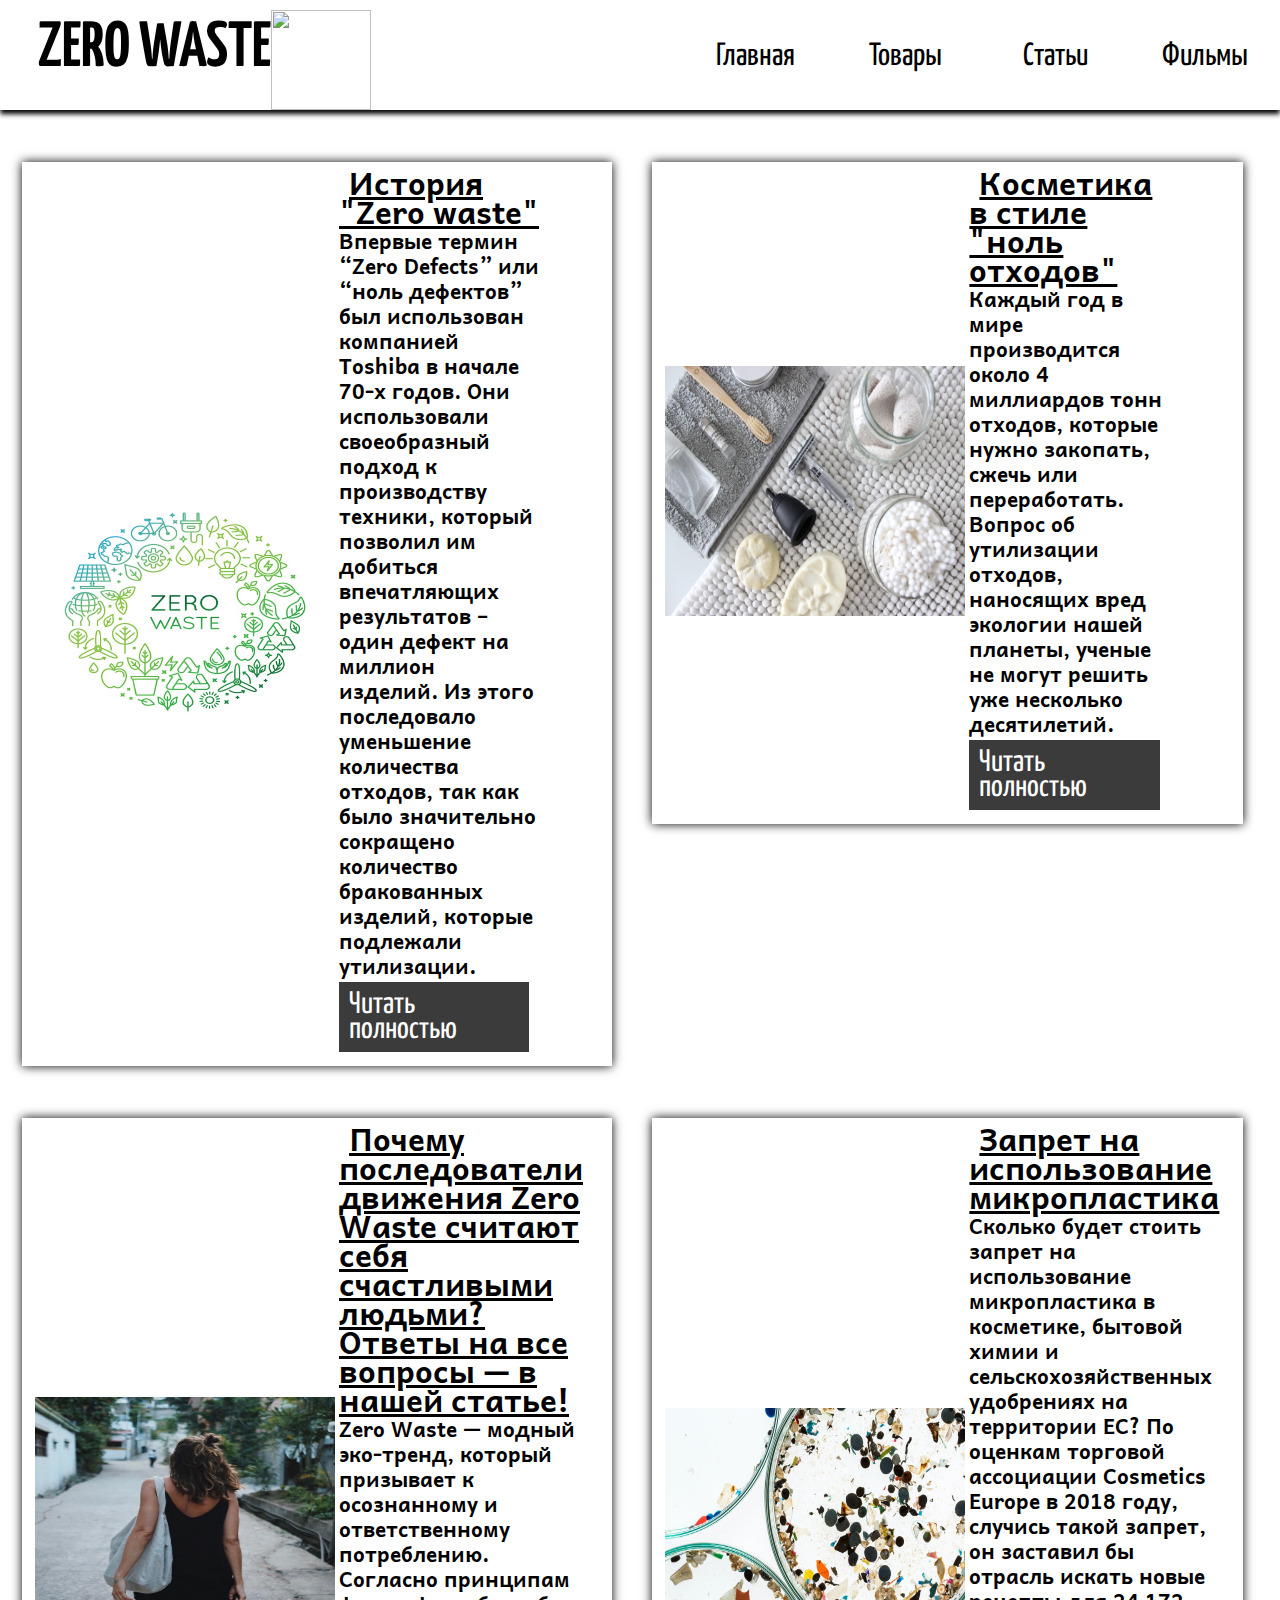
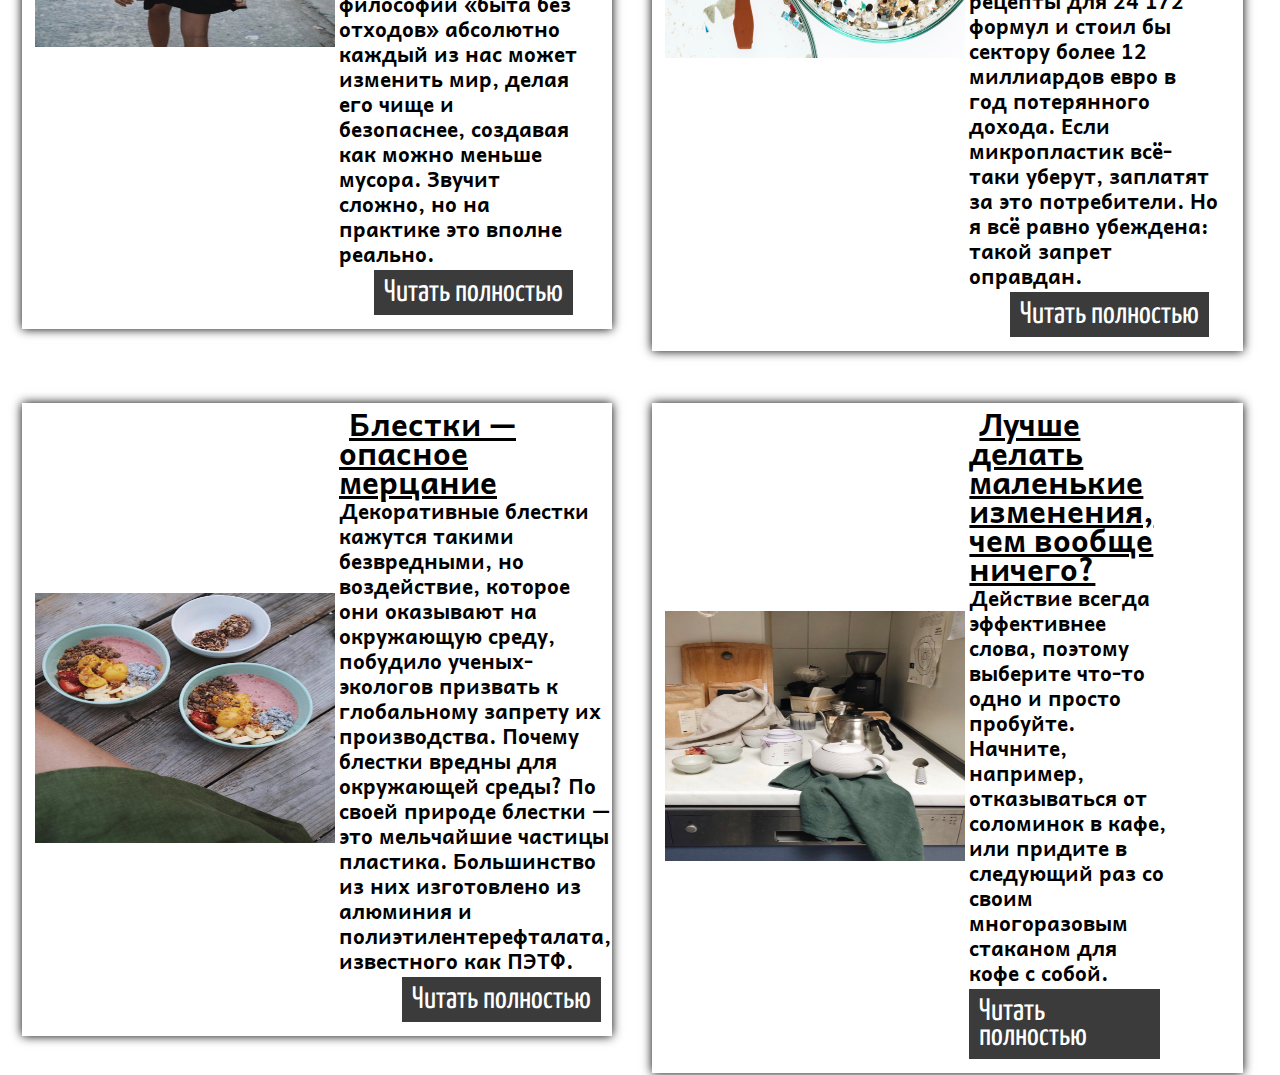
==== commit f28f1a8c: "32" ====
--- a/article.html
+++ b/article.html
@@ -2,9 +2,9 @@
 <html>
 <head>
 	<title>
-	ZERO WASTE
+		ZERO WASTE
 	</title>
-	<link rel="shortcut icon" href="img/logo.jpg">
+	<link rel="shortcut icon" href="https://pp.userapi.com/c844724/v844724334/1e7994/_LJWxgvc2f8.jpg">
 	<link rel="stylesheet" type="text/css" href="css/style.css">
 </head>
 <body>
@@ -13,8 +13,8 @@
 			<span id="zwest">
 				ZERO WASTE
 			</span>
-			<img src="img/logo.jpg" id="logop" width="80" height="80">
-			<a id="button123" href="">
+			<img src="https://pp.userapi.com/c844724/v844724334/1e7994/_LJWxgvc2f8.jpg" id="logop" width="100" height="100">
+			<a id="button123" href="movie.html">
 				Фильмы
 			</a>
 			<a id="button123" href="article.html">
--- a/css/style.css
+++ b/css/style.css
@@ -157,8 +157,7 @@
 #SStd{
 	vertical-align: top;
 }
-#Simg{
-	background-color: white;
+#Simg{background-color: ;
 }
 /* -------------------------------------------- SHOP END -------------------------------------------- */
 
@@ -249,27 +248,42 @@
 	text-shadow: 1px 2px 0px white ;
 	font-family: Oswald;
 	font-weight: bold;
-
-}
-#artblack{
-	float: left;
-	background-color: #00000054;
-	width: 100%;
-	
+}
+/* -------------------------------------------- ARTICLE 1-6 END --------------------------------------------*/
+/* --------------------------------------------       MOVE       --------------------------------------------*/
+#moves{
+	float: left;
+	width: 100%;
+	background-image: url(http://www.kartinki24.ru/uploads/gallery/main/196/kartinki24_ru_forest_78.jpg);
+	background-repeat: repeat-x;
+	background-attachment: fixed;
+	background-size: 100%;
+}
+#movtable{
+	float: left;
+	margin-top: 5%;
+	margin-left: 5%;
+	margin-right: 5%;
+	margin-bottom: 5%;
 	color: white;
-	text-shadow: 1px 2px 0px black ;
-
-}
-#artwhite{
-	float: left;
-	background-color: #FFFFFF54;
-	width: 100%;
-	color: black;
-	text-shadow: 1px 1px 0px white ;
-
-}
-#art9{
-	font-size: 4em;
-}
-
-/* -------------------------------------------- ARTICLE 1-6 END --------------------------------------------*/+	font-family: Oswald;
+	line-height: 30px;
+	text-shadow: 1px 1px 2px silver;
+}
+#movtr{
+	float: left;
+	padding-bottom: 50px;
+	vertical-align: top;
+	border-top: solid 5px white;
+}
+#movtd{
+	width: 350px;
+}
+#movtdtxt{
+	text-align: left;
+	vertical-align: top;
+	font-size: 1.5em;
+}
+
+
+/* --------------------------------------------       MOVE       --------------------------------------------*/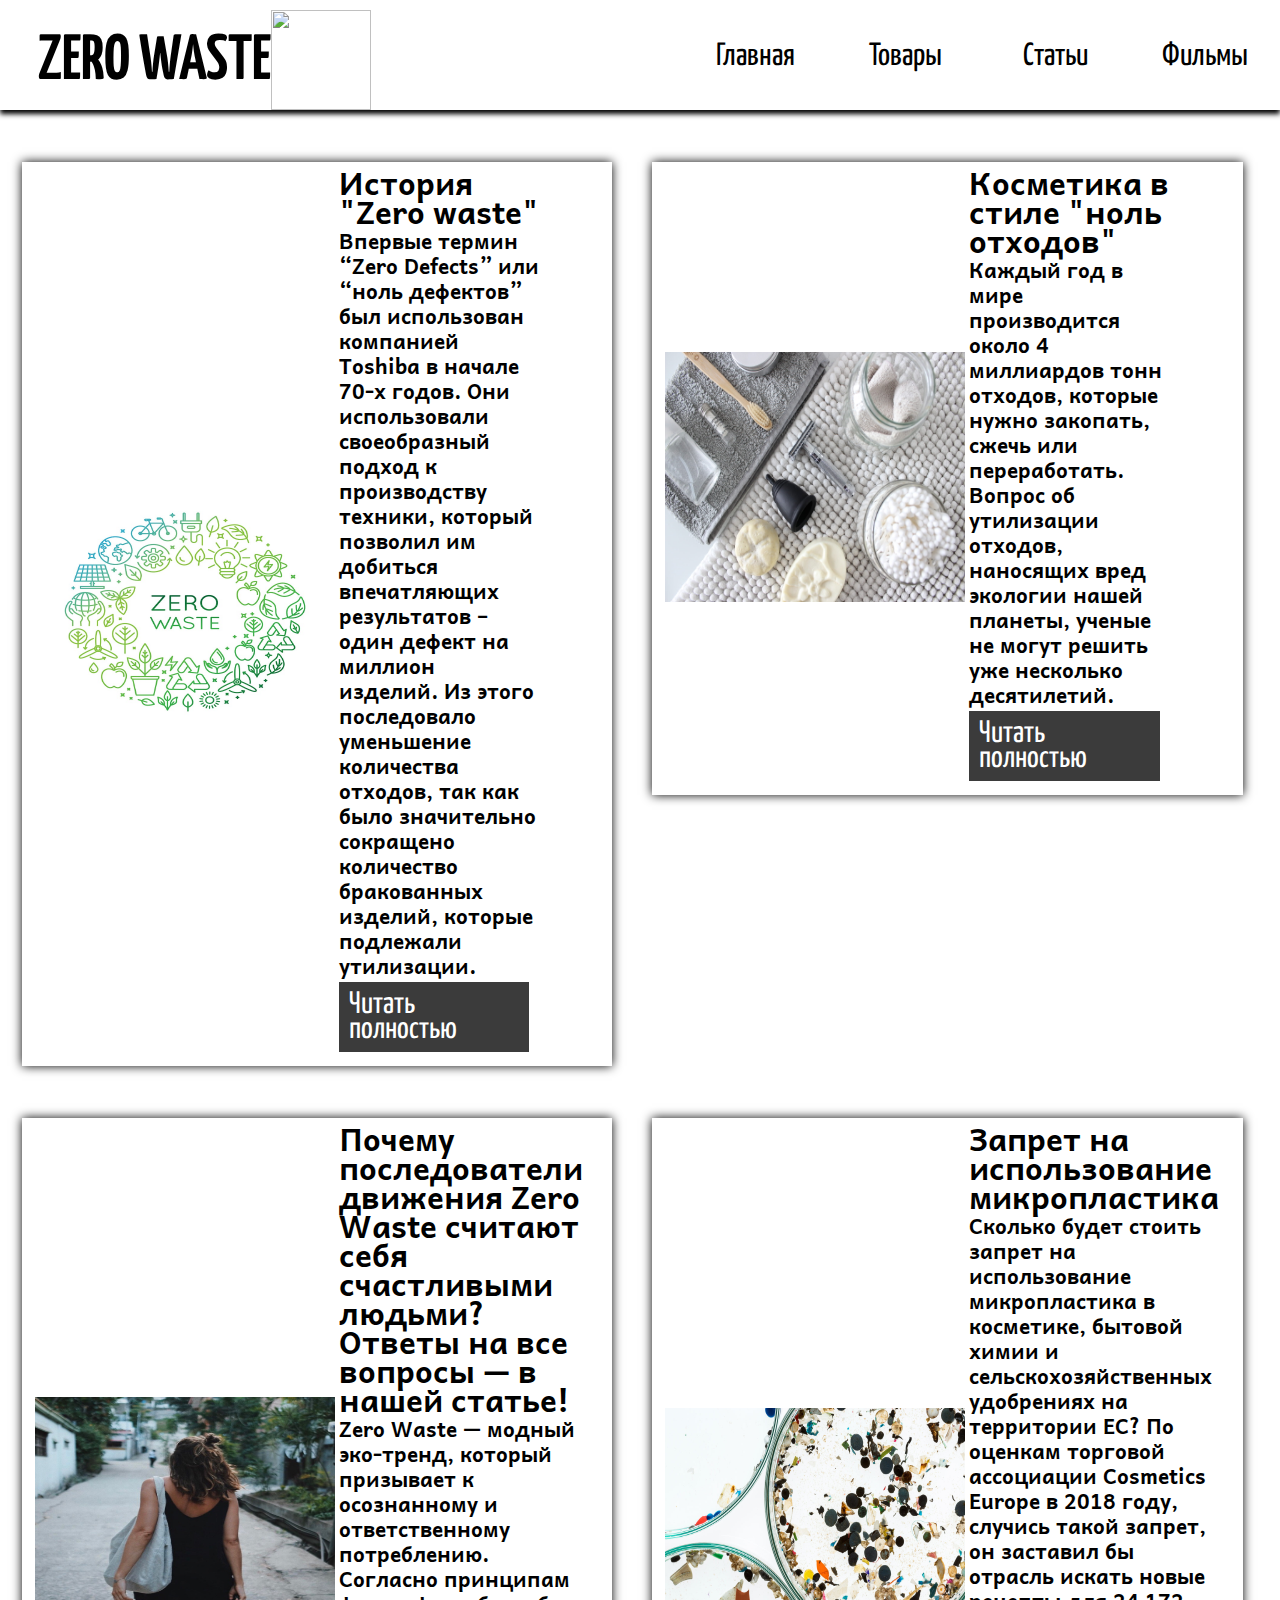
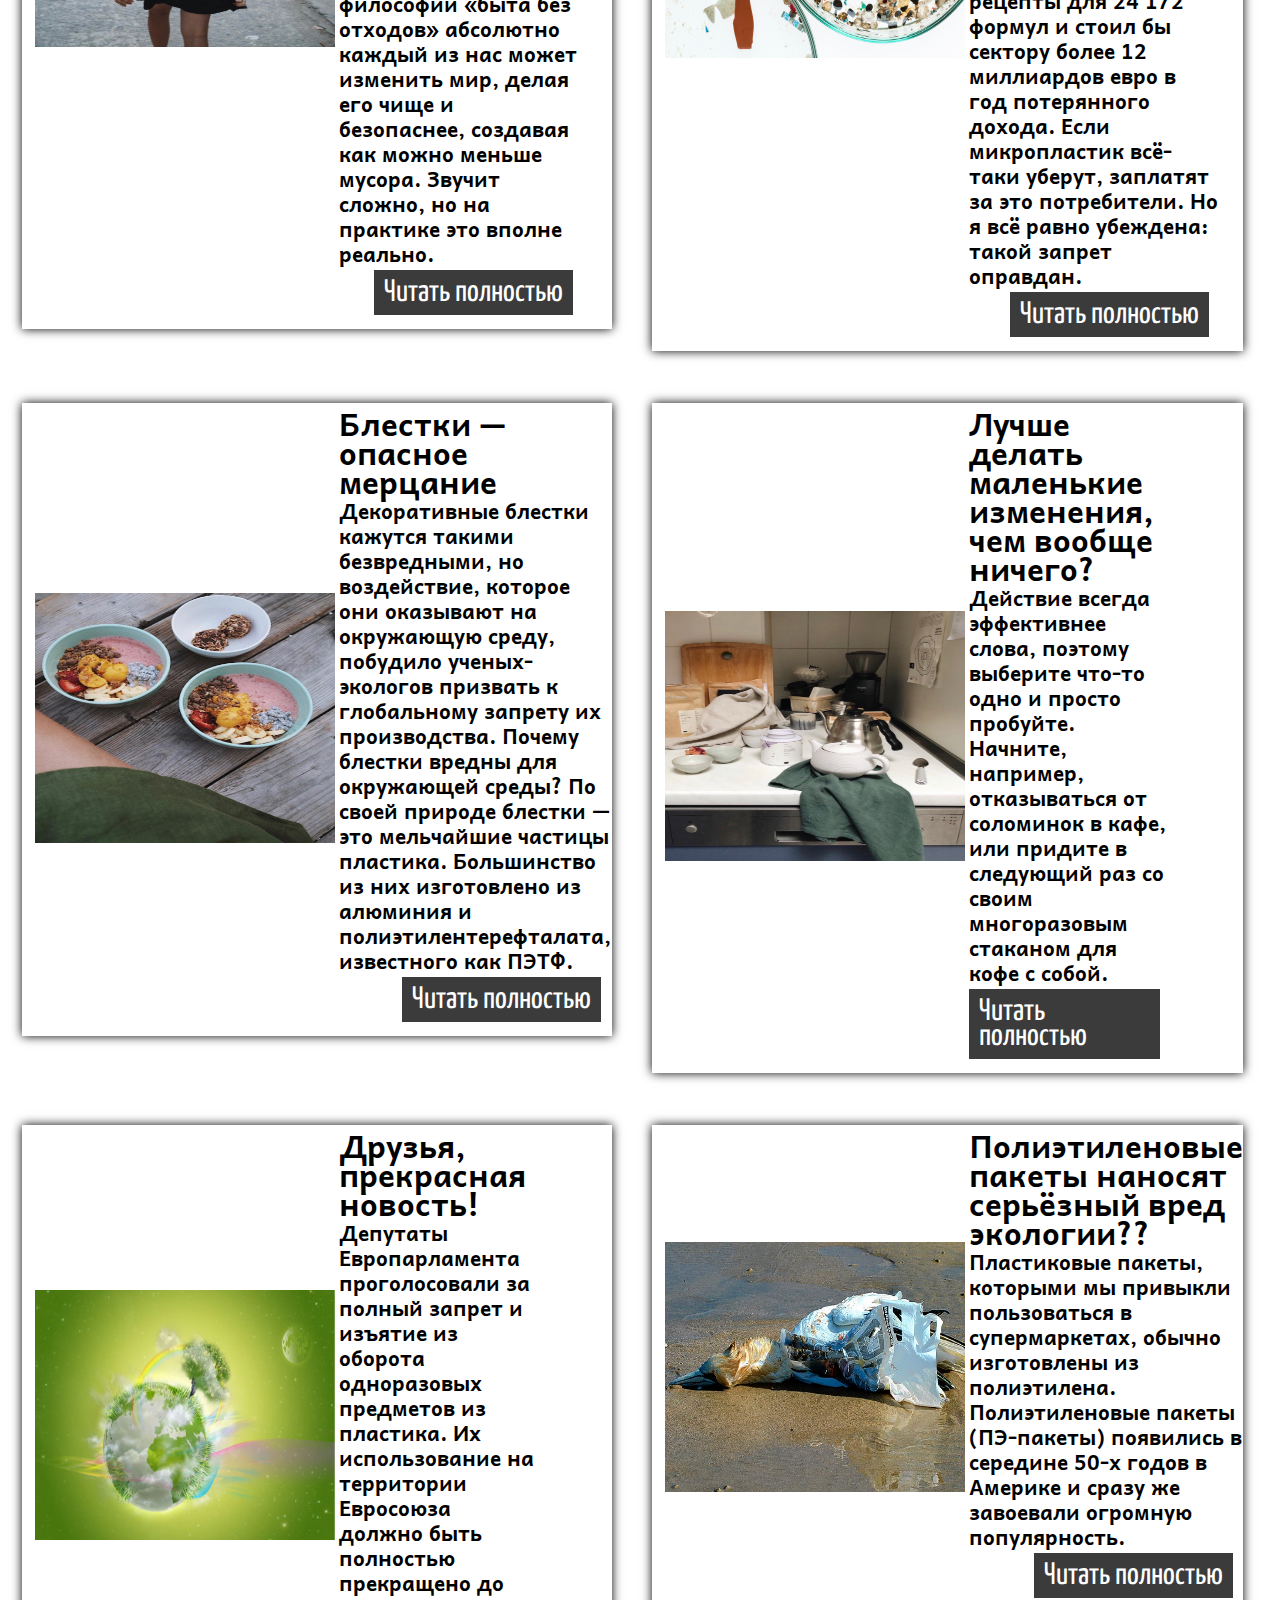
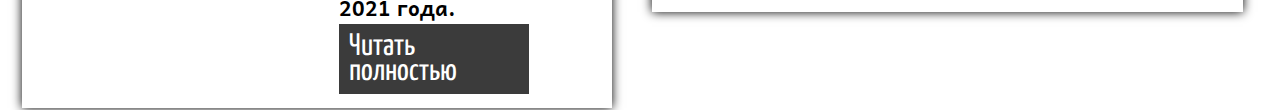
==== commit 2e73ef23: "12" ====
--- a/article.html
+++ b/article.html
@@ -4,7 +4,7 @@
 	<title>
 		ZERO WASTE
 	</title>
-	<link rel="shortcut icon" href="https://pp.userapi.com/c844724/v844724334/1e7994/_LJWxgvc2f8.jpg">
+	<link rel="shortcut icon" href="https://pp.userapi.com/c848532/v848532176/174688/p5Smhil8-do.jpg">
 	<link rel="stylesheet" type="text/css" href="css/style.css">
 </head>
 <body>
@@ -13,7 +13,7 @@
 			<span id="zwest">
 				ZERO WASTE
 			</span>
-			<img src="https://pp.userapi.com/c844724/v844724334/1e7994/_LJWxgvc2f8.jpg" id="logop" width="100" height="100">
+			<img src="https://pp.userapi.com/c848532/v848532176/174688/p5Smhil8-do.jpg" id="logop" width="100" height="100">
 			<a id="button123" href="movie.html">
 				Фильмы
 			</a>
@@ -182,6 +182,56 @@
 			           </table>
 			        </td>
 			    </tr>
+			    <tr>
+	           		<td id="Std" >
+	            		<table>
+	               			<tr>
+	               				<td rowspan="4" id="Simg">
+	               					<img width="300" height="250" src="article/img/art7.jpg">
+	               				</td>
+	               			</tr>
+	              			<tr>
+	              			</tr>
+	              			<tr>
+	              				<td height="80%"  id="SStd">
+	              					
+	              					<span id="Opi">Друзья, прекрасная новость!</span>
+	              					<br>
+										Депутаты Европарламента проголосовали за полный запрет и изъятие из оборота одноразовых предметов из пластика. Их использование на территории Евросоюза должно быть полностью прекращено до 2021 года.
+
+				        		</td>
+				        	</tr>
+				            <tr>
+				            	<td>
+				            	<a href="article/article7.html" id="Sa1">Читать полностью</a>
+				            	</td>
+				            </tr>
+			           </table>
+			        </td>
+			        <td id="Std" >
+			        	<table>
+	               			<tr><td rowspan="4"  id="Simg">
+	               					<img width="300" height="250" src="article/img/art8.jpg">
+	               				</td>
+	               			</tr>
+	              			<tr>
+	              			</tr>
+	              			<tr>
+	              				<td height="80%"  id="SStd" >
+								
+	              				<span id="Opi">Полиэтиленовые пакеты наносят серьёзный вред экологии??</span>
+	              				<br>
+	              				Пластиковые пакеты, которыми мы привыкли пользоваться в супермаркетах, обычно изготовлены из полиэтилена. Полиэтиленовые пакеты (ПЭ-пакеты) появились в середине 50-х годов в Америке и сразу же завоевали огромную популярность. 
+				        		</td>
+				        	</tr>
+				            <tr>
+				            	<td>
+				            	<a href="article/article8.html" id="Sa1">Читать полностью</a>
+				            	</td>
+				            </tr>
+			           </table>
+			        </td>
+			    </tr>
 	       	</table>
        </div>
 </div>
--- a/css/style.css
+++ b/css/style.css
@@ -21,7 +21,7 @@
 #zwest{
 	float: left;
 	margin-left: 3%;
-	margin-top: 1.31%;
+	margin-top: 30px;
 	margin-bottom: 1%;
 	font-size: 4em;
 	color:black;
@@ -65,8 +65,8 @@
 }
 #txt{
 	float: left;
-	margin-left: 5%;
-	margin-right: 5%;
+	margin-left: 10%;
+	margin-right: 10%;
 	margin-top: 2%;
 	color: black;
 	font-size: 2.5em;
@@ -112,8 +112,6 @@
 	text-align: right;
 }
 #Opi{
-	text-decoration:underline;
-	margin-left: 10px;
 	font-weight: bold;
 	font-size: 1.5em;
 }
@@ -150,14 +148,15 @@
 	background-color: #000000FF;
 }
 #SName{
-	background-color: #FFFFFFFF;
+	text-decoration:underline;
 	line-height: 33px;
 	text-align: center;
 }
 #SStd{
 	vertical-align: top;
 }
-#Simg{background-color: ;
+#Simg{
+	background-color: ;
 }
 /* -------------------------------------------- SHOP END -------------------------------------------- */
 
@@ -182,7 +181,8 @@
 	background-image: url(https://pp.userapi.com/c845419/v845419371/1e4ca8/P0zfh7fltAk.jpg);
 	background-repeat: repeat-x;
 	background-attachment: fixed;
-	background-size: 100%;
+	background-size: cover;
+	height: 1000px;
 }
 #bacg2{
 	float: left;
@@ -191,6 +191,7 @@
 	background-repeat: repeat-x;
 	background-attachment: fixed;
 	background-size: 100%;
+	height: 1000px;
 }
 #bacg3{
 	float: left;
@@ -199,6 +200,7 @@
 	background-repeat: repeat-x;
 	background-attachment: fixed;
 	background-size: 100%;
+	height: 1000px;
 }
 #bacg4{
 	float: left;
@@ -207,6 +209,7 @@
 	background-repeat: repeat-x;
 	background-attachment: fixed;
 	background-size: 100%;
+	height: 1000px;
 }
 #bacg5{
 	float: left;
@@ -215,13 +218,16 @@
 	background-repeat: repeat-x;
 	background-attachment: fixed;
 	background-size: 100%;
+	height: 1000px;
 }
 #bacg6{
-	width: 100%;
-	background-image: url(https://pp.userapi.com/c845419/v845419371/1e4ca8/P0zfh7fltAk.jpg);
-	background-repeat: repeat-x;
-	background-attachment: fixed;
-	background-size: 100%;
+	float: left;
+	width: 100%;
+	background-image: url(https://pp.userapi.com/c845419/v845419371/1e4ca8/P0zfh7fltAk.jpg);
+	background-repeat: repeat-x;
+	background-attachment: fixed;
+	background-size: 100%;
+	height: 1000px;
 }
 #bacg7{
 	float: left;
@@ -230,6 +236,7 @@
 	background-repeat: repeat-x;
 	background-attachment: fixed;
 	background-size: 100%;
+	height: 1000px;
 }
 #bacg8{
 	float: left;
@@ -238,23 +245,29 @@
 	background-repeat: repeat-x;
 	background-attachment: fixed;
 	background-size: 100%;
+	height: 1000px;
 }
 #arttxt{
 	float: left;
 	margin-left: 2%;
 	margin-top: 2%;
 	margin-right: 2%;
+	margin-bottom: 2%;
 	font-size: 1.3em;
-	text-shadow: 1px 2px 0px white ;
+	background-color: #FFFFFF9A;
 	font-family: Oswald;
 	font-weight: bold;
+	padding-left: 2%;
+	padding-right: 2%;
+	padding-top: 2%;
+	padding-bottom: 2%;
 }
 /* -------------------------------------------- ARTICLE 1-6 END --------------------------------------------*/
 /* --------------------------------------------       MOVE       --------------------------------------------*/
 #moves{
 	float: left;
 	width: 100%;
-	background-image: url(http://www.kartinki24.ru/uploads/gallery/main/196/kartinki24_ru_forest_78.jpg);
+	background-image: url(https://pp.userapi.com/c848732/v848732212/1689e2/2k42cswY6Tk.jpg);
 	background-repeat: repeat-x;
 	background-attachment: fixed;
 	background-size: 100%;
@@ -268,7 +281,7 @@
 	color: white;
 	font-family: Oswald;
 	line-height: 30px;
-	text-shadow: 1px 1px 2px silver;
+	text-shadow: 2px 2px 0px #3F3F3FFF;
 }
 #movtr{
 	float: left;
@@ -283,6 +296,7 @@
 	text-align: left;
 	vertical-align: top;
 	font-size: 1.5em;
+	background-color:#0000005F;
 }
 
 
